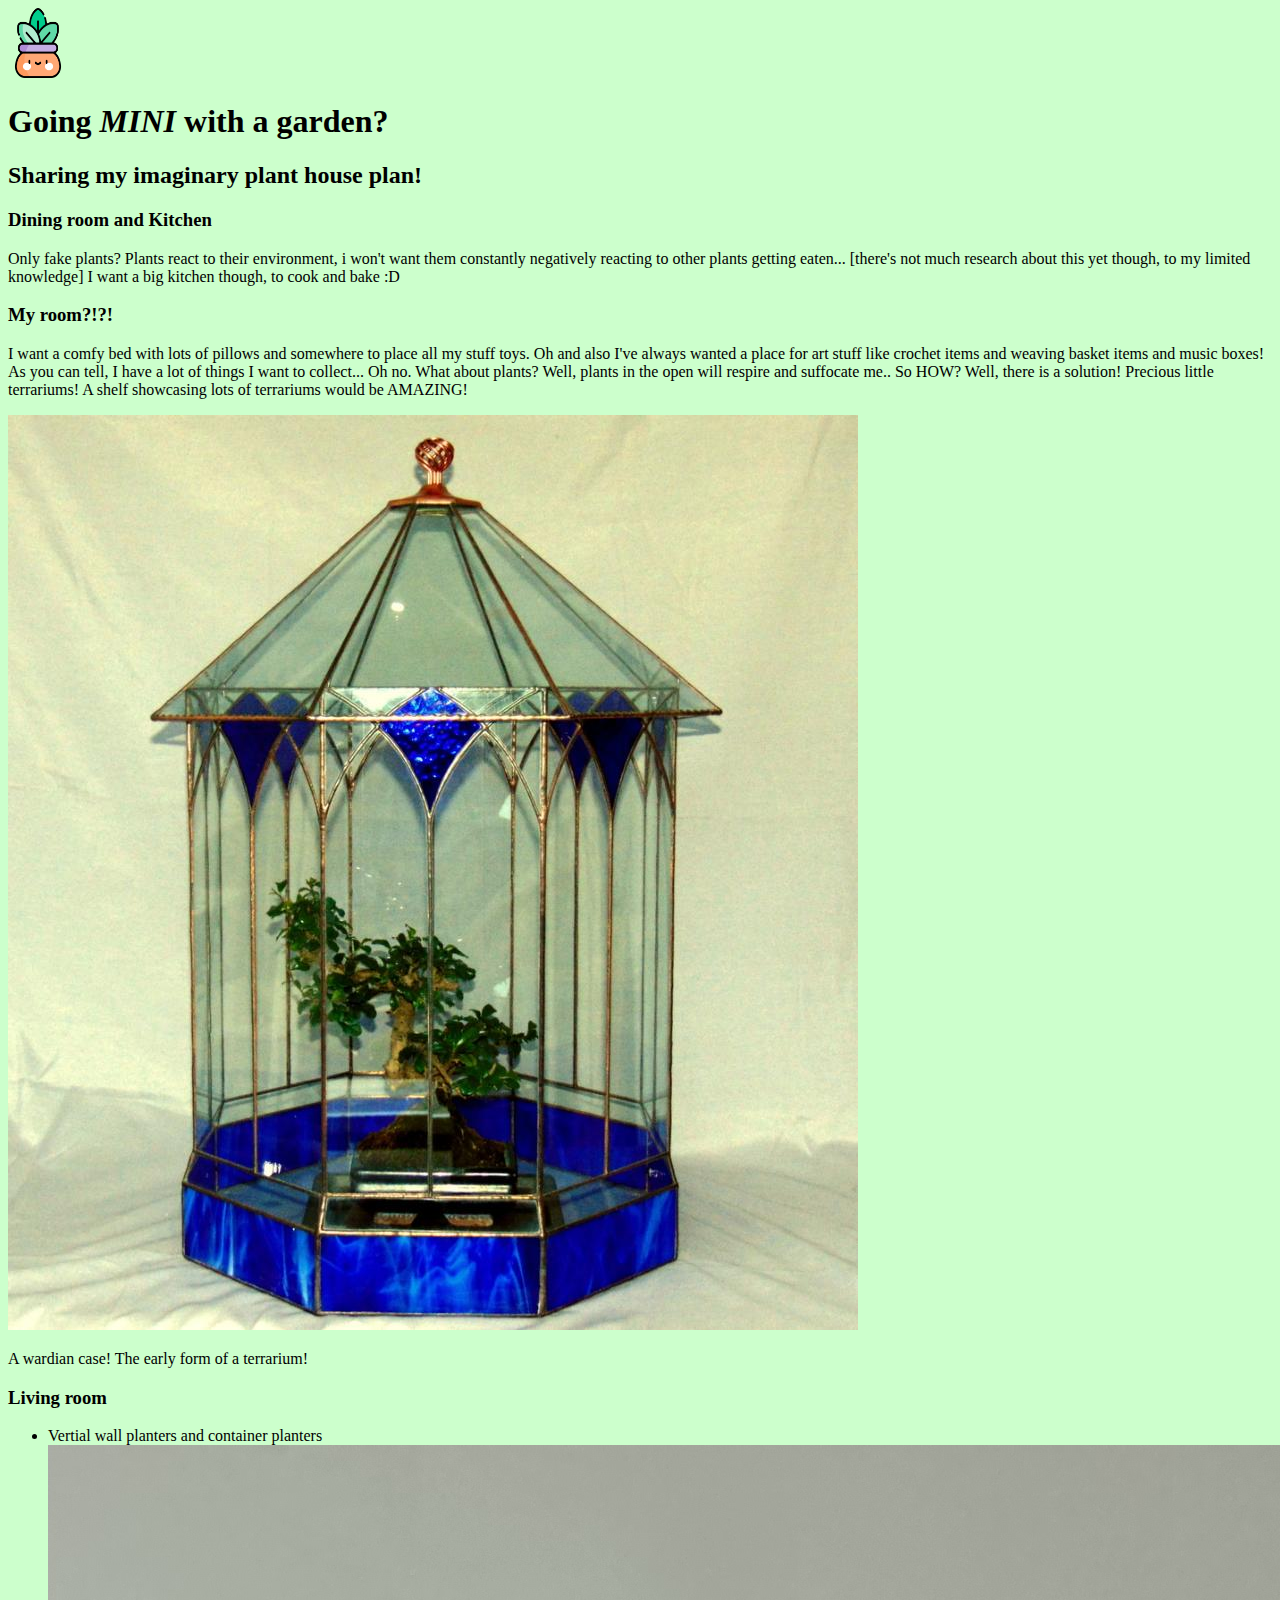
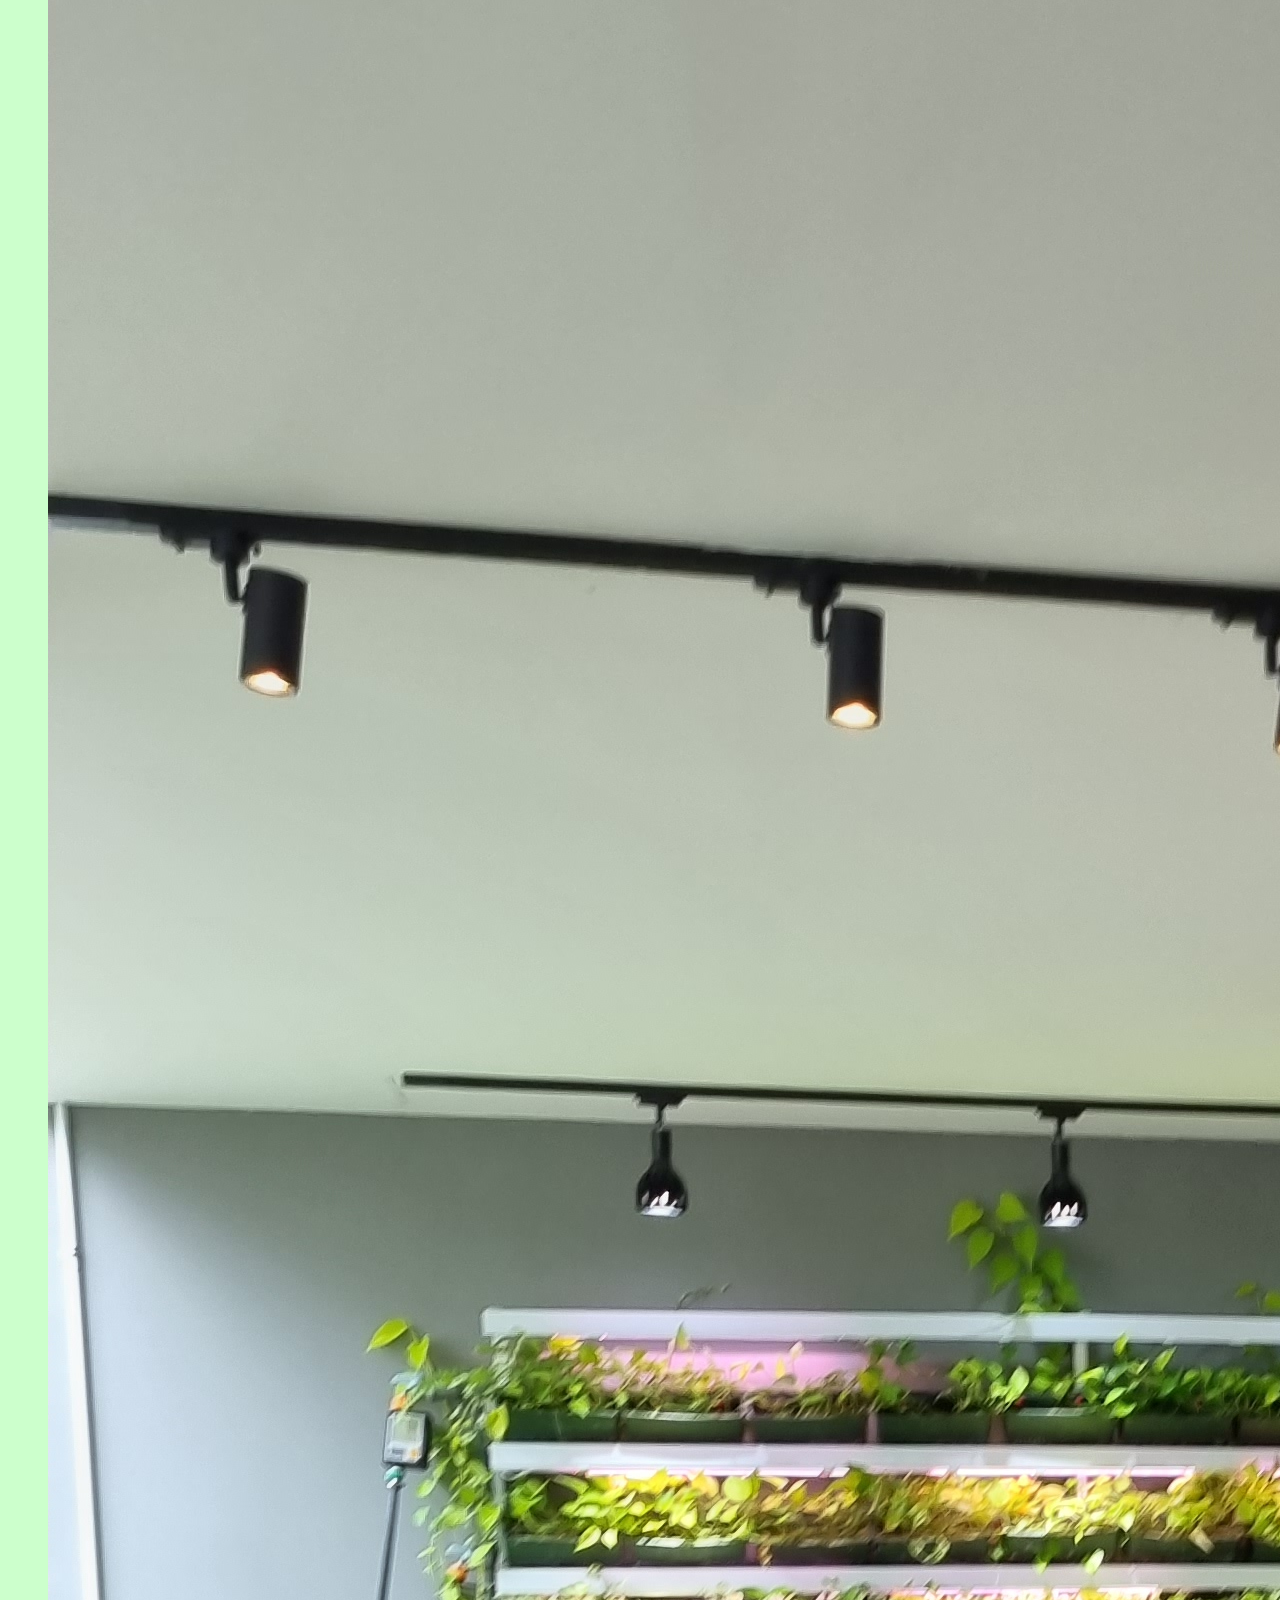
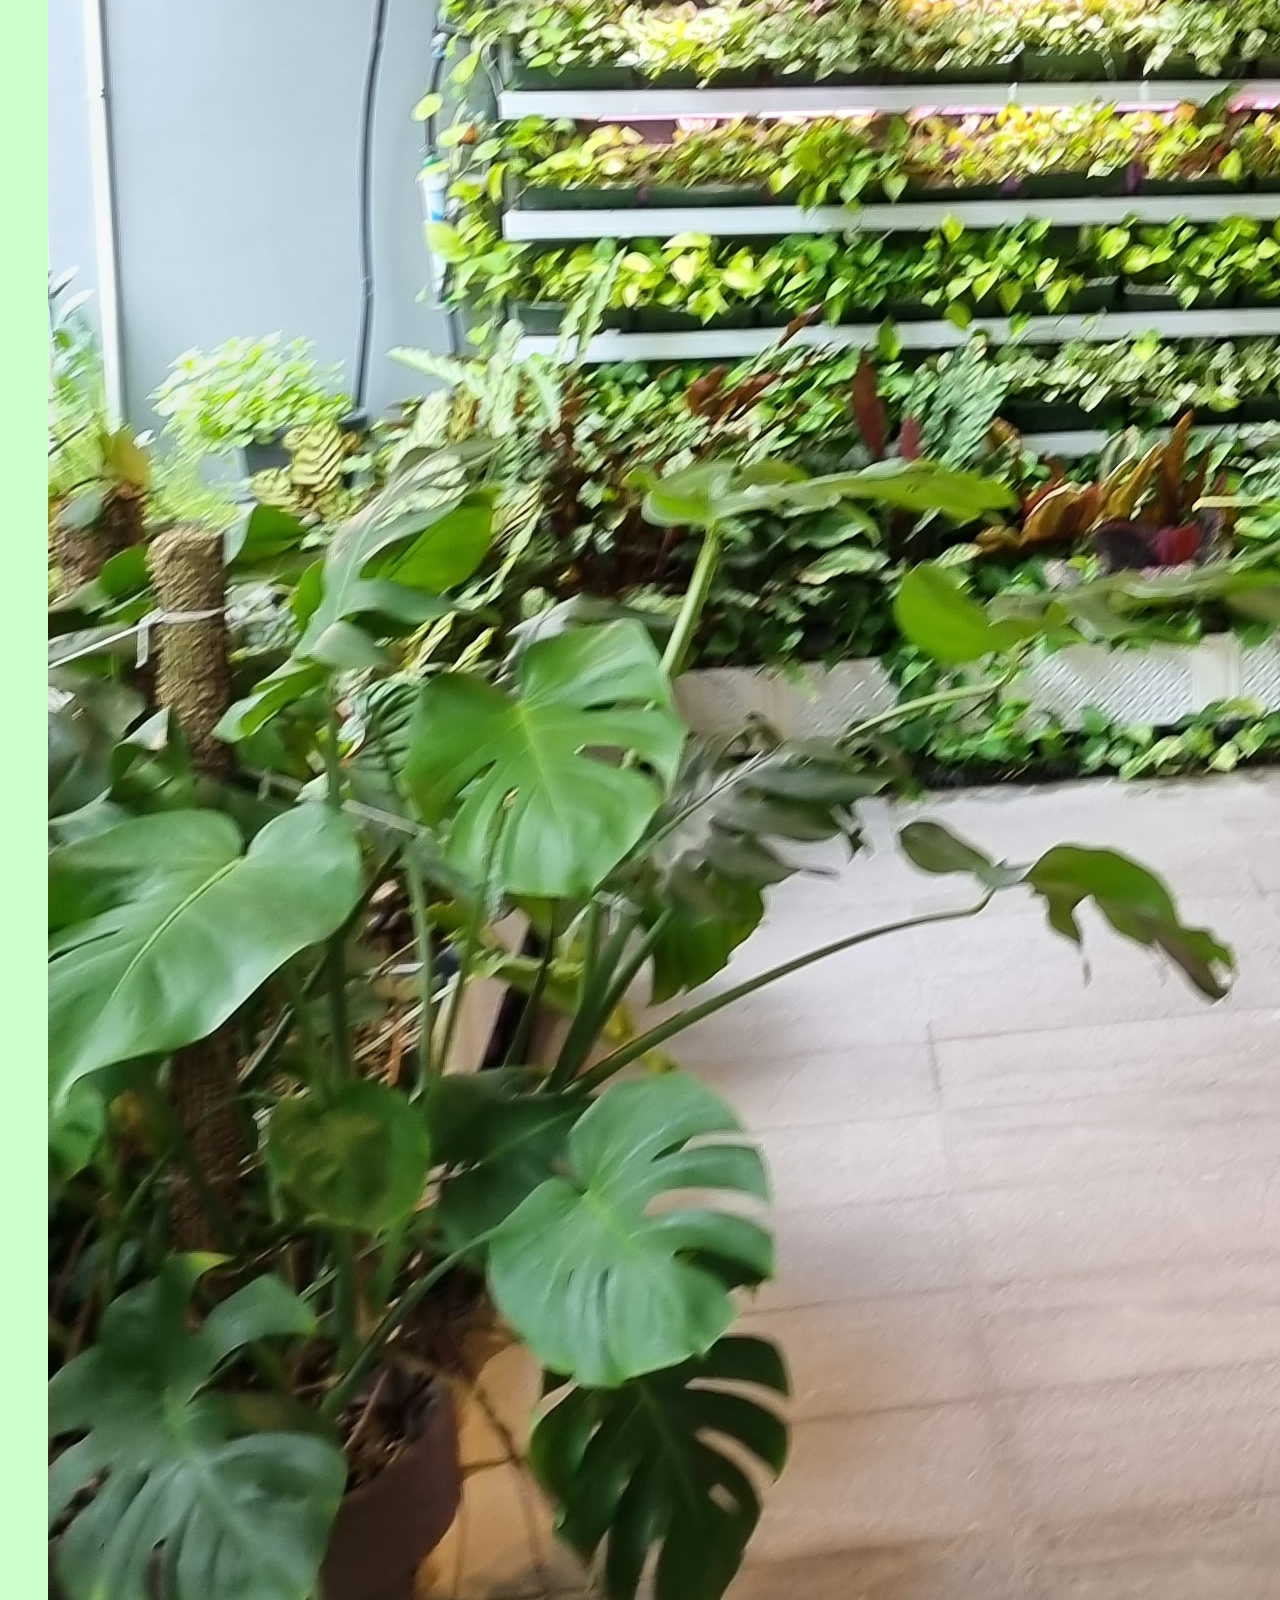
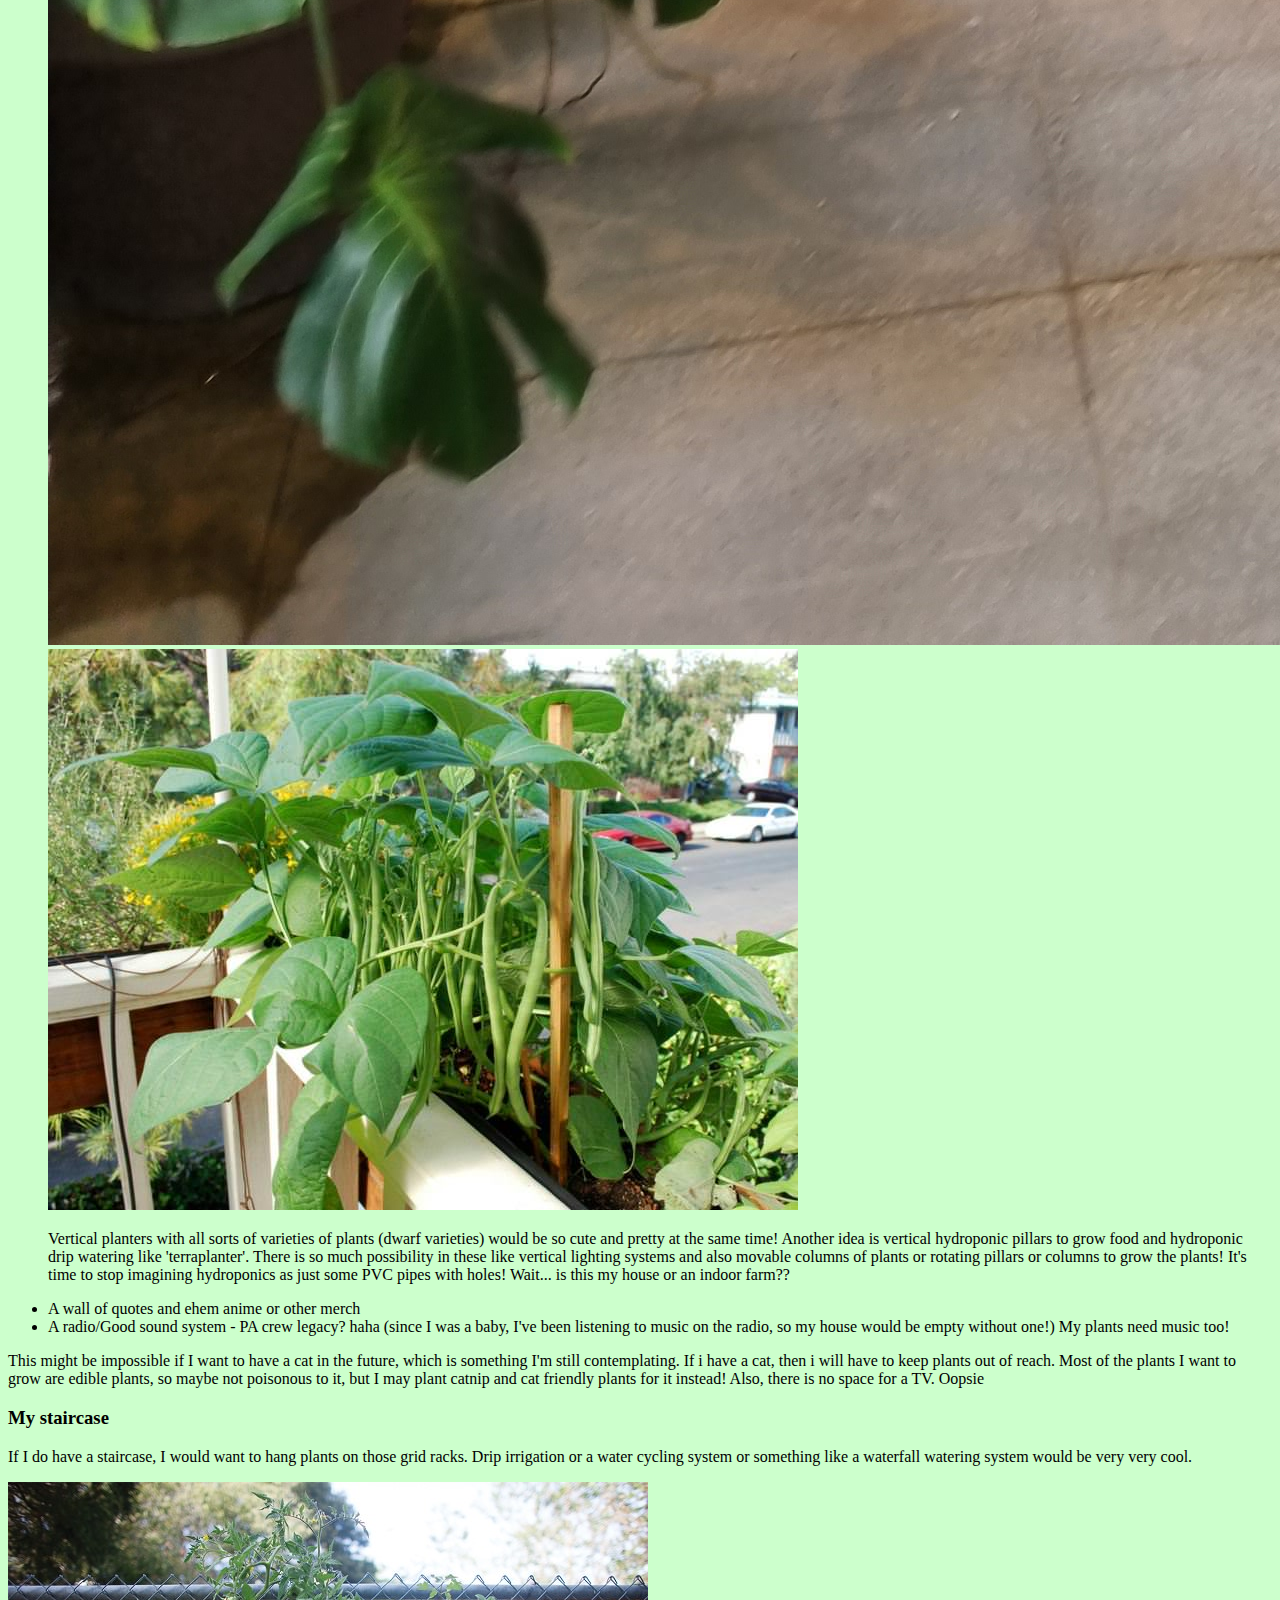
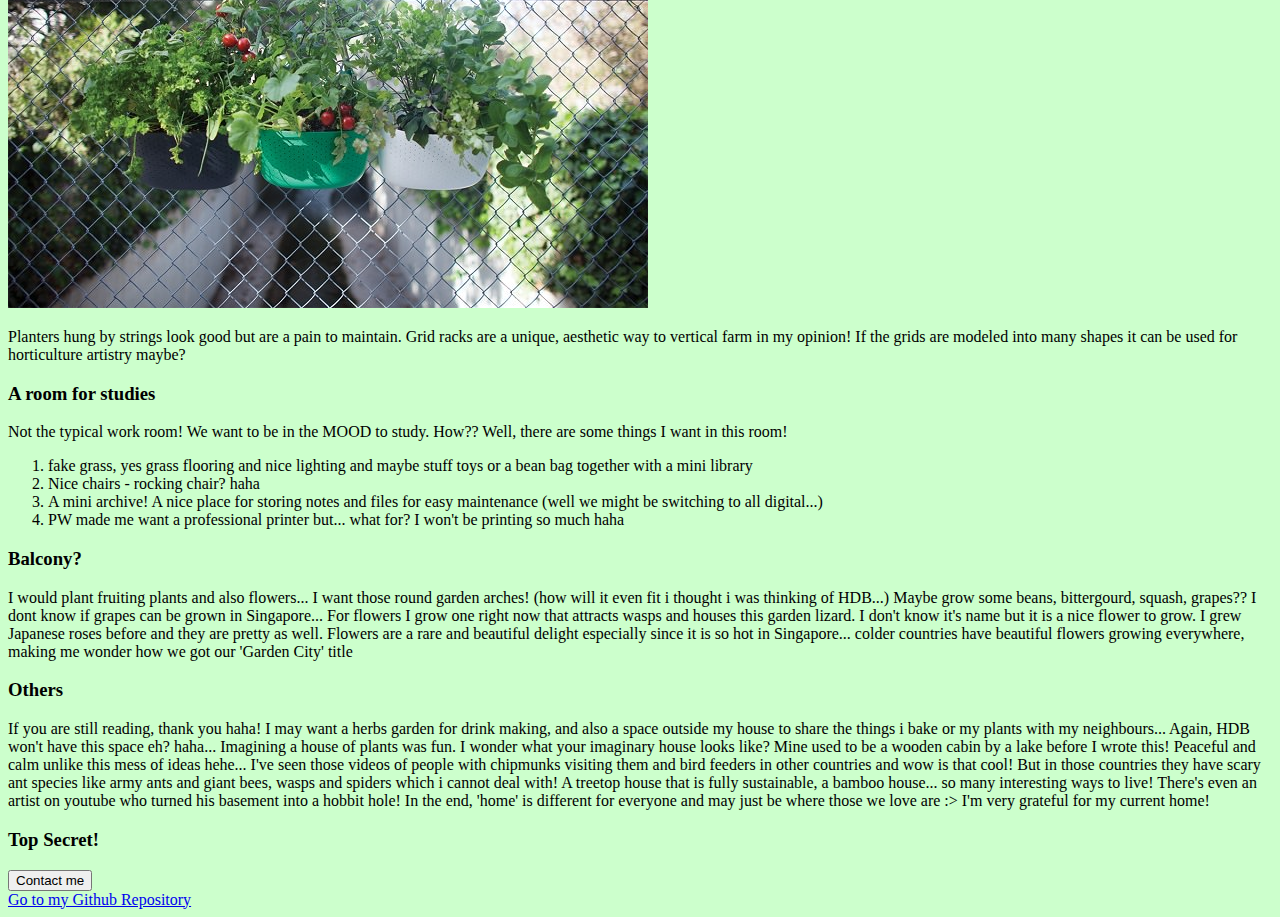
==== index.html @ 957f8901 "Update index.html" ====
<!DOCTYPE html>

<head>
    <title>Imagining an indoor garden</title>
    <meta charset="utf-8">
    <link rel="stylesheet" href="style.css">
</head>

<body>
    <!--Navigation bar-->
    <div>
        <form action="index.html">
            <input class="icon" type="image" src="plant logo.png">
        </form>
        <h1>Going <em>MINI</em> with a garden?</h1>
    </div>

    <!--Introduction-->
    <div>
        <h2>Sharing my imaginary plant house plan!</h2>
    </div>

    <!--Things I want in my house-->
    <div>
        <h3>Dining room and Kitchen</h3>
        <p>Only fake plants? Plants react to their environment, i won't want them constantly negatively reacting to other plants getting eaten... [there's not much research about this yet though, to my limited knowledge] I want a big kitchen though, to cook and bake :D</p>
        
        <h3>My room?!?!</h3>
        <p>I want a comfy bed with lots of pillows and somewhere to place all my stuff toys. Oh and also I've always wanted a place for art stuff like crochet items and weaving basket items and music boxes! As you can tell, I have a lot of things I want to collect... Oh no. What about plants? Well, plants in the open will respire and suffocate me.. So HOW? Well, there is a solution! Precious little terrariums! A shelf showcasing lots of terrariums would be AMAZING!</p>
        <img src="wardian-case.jpg">
        <p>A wardian case! The early form of a terrarium!</p>

        <h3>Living room</h3>
        <!--List-->
        <ul>
            <li>Vertial wall planters and container planters</li>
            <!--Table-->
            <tr>
                <td>
                    <img src="living room.jpg">
                </td>
                <td>
                    <img src="beans-in-container.jpg">
                </td>
            </tr>
            <p>Vertical planters with all sorts of varieties of plants (dwarf varieties) would be so cute and pretty at the same time! Another idea is vertical hydroponic pillars to grow food and hydroponic drip watering like 'terraplanter'. There is so much possibility in these like vertical lighting systems and also movable columns of plants or rotating pillars or columns to grow the plants! It's time to stop imagining hydroponics as just some PVC pipes with holes! Wait... is this my house or an indoor farm??</p>

            <li>A wall of quotes and ehem anime or other merch</li>
            <li>A radio/Good sound system - PA crew legacy? haha (since I was a baby, I've been listening to music on the radio, so my house would be empty without one!) My plants need music too!</li>
        </ul>
        <p>This might be impossible if I want to have a cat in the future, which is something I'm still contemplating. If i have a cat, then i will have to keep plants out of reach. Most of the plants I want to grow are edible plants, so maybe not poisonous to it, but I may plant catnip and cat friendly plants for it instead! Also, there is no space for a TV. Oopsie</p>

        <h3>My staircase</h3>
        <p>If I do have a staircase, I would want to hang plants on those grid racks. Drip irrigation or a water cycling system or something like a waterfall watering system would be very very cool.</p>
        <img src="mesh planters.jpg">
        <p>Planters hung by strings look good but are a pain to maintain. Grid racks are a unique, aesthetic way to vertical farm in my opinion! If the grids are modeled into many shapes it can be used for horticulture artistry maybe?</p>

        <h3>A room for studies</h3>
        <p>Not the typical work room! We want to be in the MOOD to study. How?? Well, there are some things I want in this room!</p>
        <ol>
            <li>fake grass, yes grass flooring and nice lighting and maybe stuff toys or a bean bag together with a mini library</li>
            <li>Nice chairs - rocking chair? haha</li>
            <li>A mini archive! A nice place for storing notes and files for easy maintenance (well we might be switching to all digital...)</li>
            <li>PW made me want a professional printer but... what for? I won't be printing so much haha</li>
        </ol>

        <h3>Balcony?</h3>
        <p> I would plant fruiting plants and also flowers... I want those round garden arches! (how will it even fit i thought i was thinking of HDB...) Maybe grow some beans, bittergourd, squash, grapes?? I dont know if grapes can be grown in Singapore... For flowers I grow one right now that attracts wasps and houses this garden lizard. I don't know it's name but it is a nice flower to grow. I grew Japanese roses before and they are pretty as well. Flowers are a rare and beautiful delight especially since it is so hot in Singapore... colder countries have beautiful flowers growing everywhere, making me wonder how we got our 'Garden City' title</p>

        <h3>Others</h3>
        <p>If you are still reading, thank you haha! I may want a herbs garden for drink making, and also a space outside my house to share the things i bake or my plants with my neighbours... Again, HDB won't have this space eh? haha... Imagining a house of plants was fun. I wonder what your imaginary house looks like? Mine used to be a wooden cabin by a lake before I wrote this! Peaceful and calm unlike this mess of ideas hehe... I've seen those videos of people with chipmunks visiting them and bird feeders in other countries and wow is that cool! But in those countries they have scary ant species like army ants and giant bees, wasps and spiders which i cannot deal with! A treetop house that is fully sustainable, a bamboo house... so many interesting ways to live! There's even an artist on youtube who turned his basement into a hobbit hole! In the end, 'home' is different for everyone and may just be where those we love are :> I'm very grateful for my current home!</p>
    </div>

    <!--Go to another page!-->
    <div>
        <h3>Top Secret!</h3>
        <button onclick="document.location='form.html'">Contact me</button>
    </div>

    <!--Link to GitHub Repo-->
    <div>
        <a href = "https://github.com/Joulenergy/HTML-CSS-Website">Go to my Github Repository</a>
    </div>
</body>
---- style.css ----
body{
    background-color: #ccffcc;
}

input.icon{
    width: 60px;
    height: 70px;
}
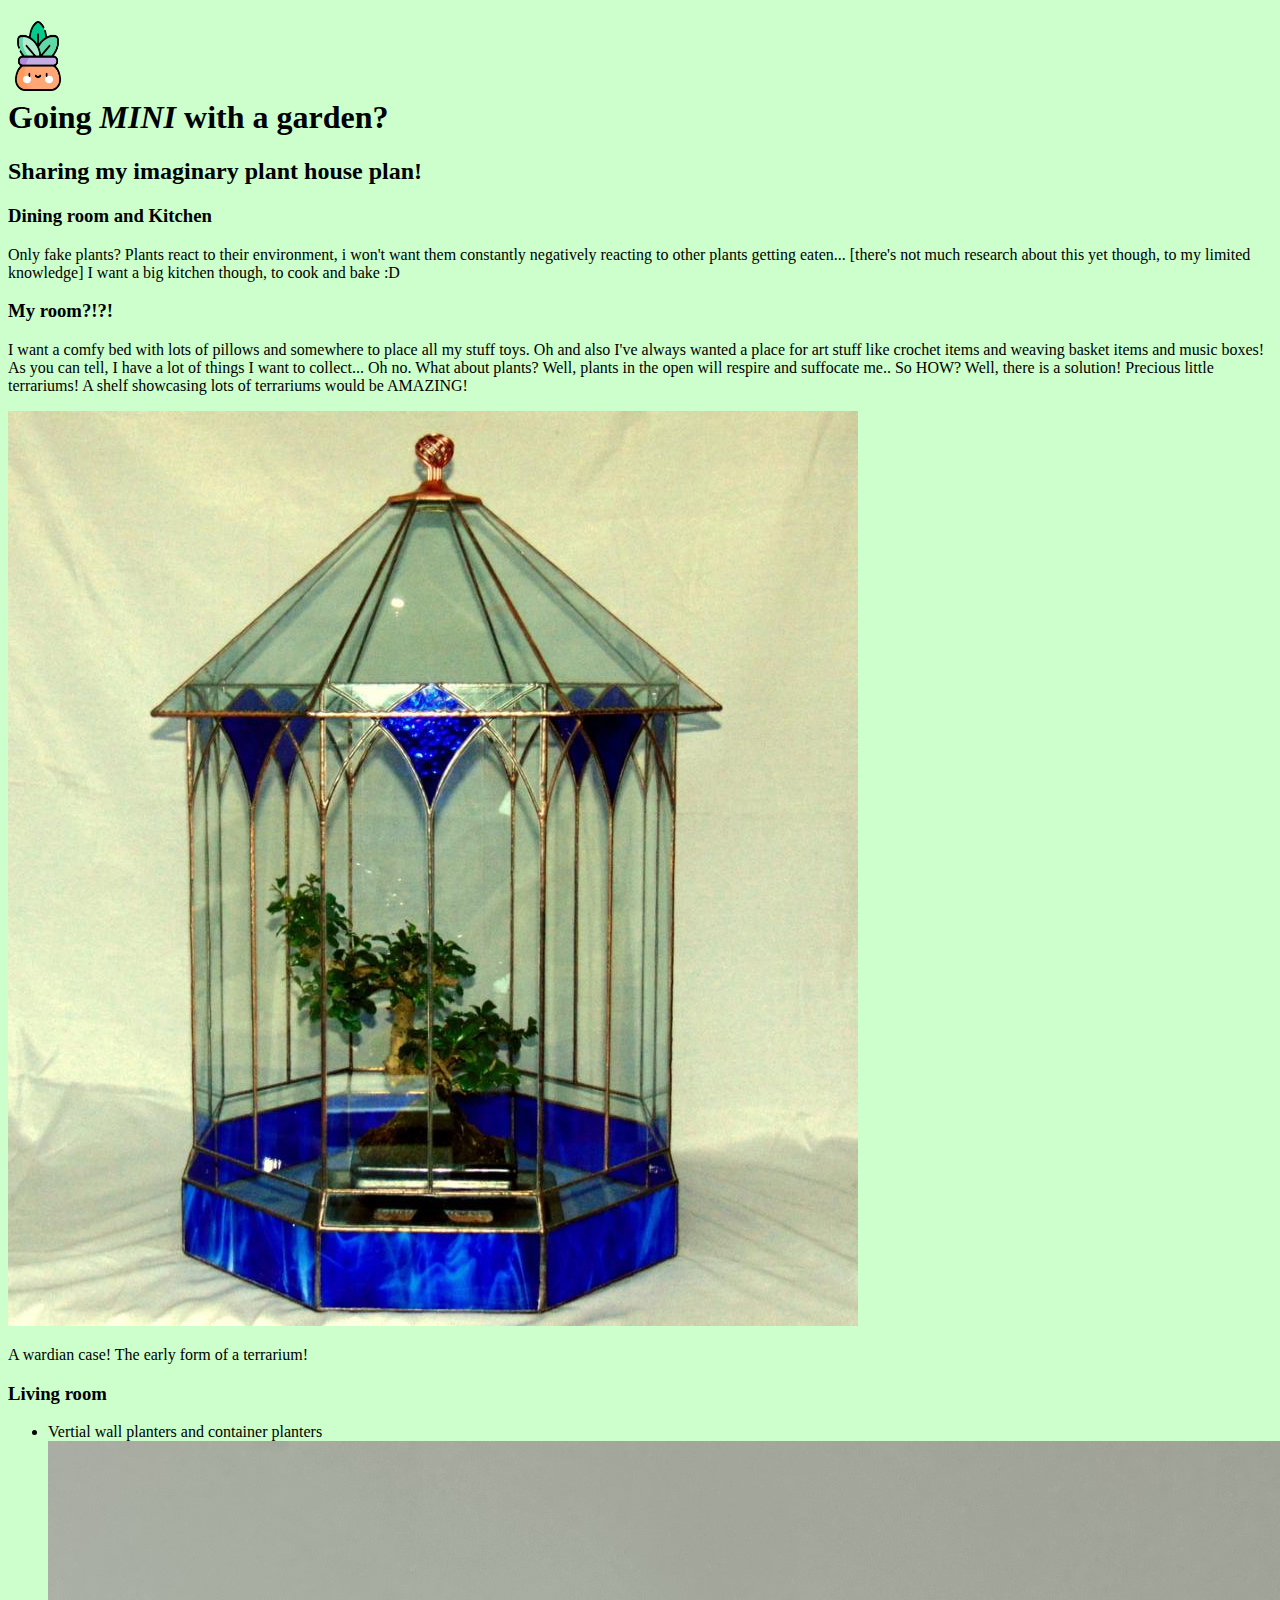
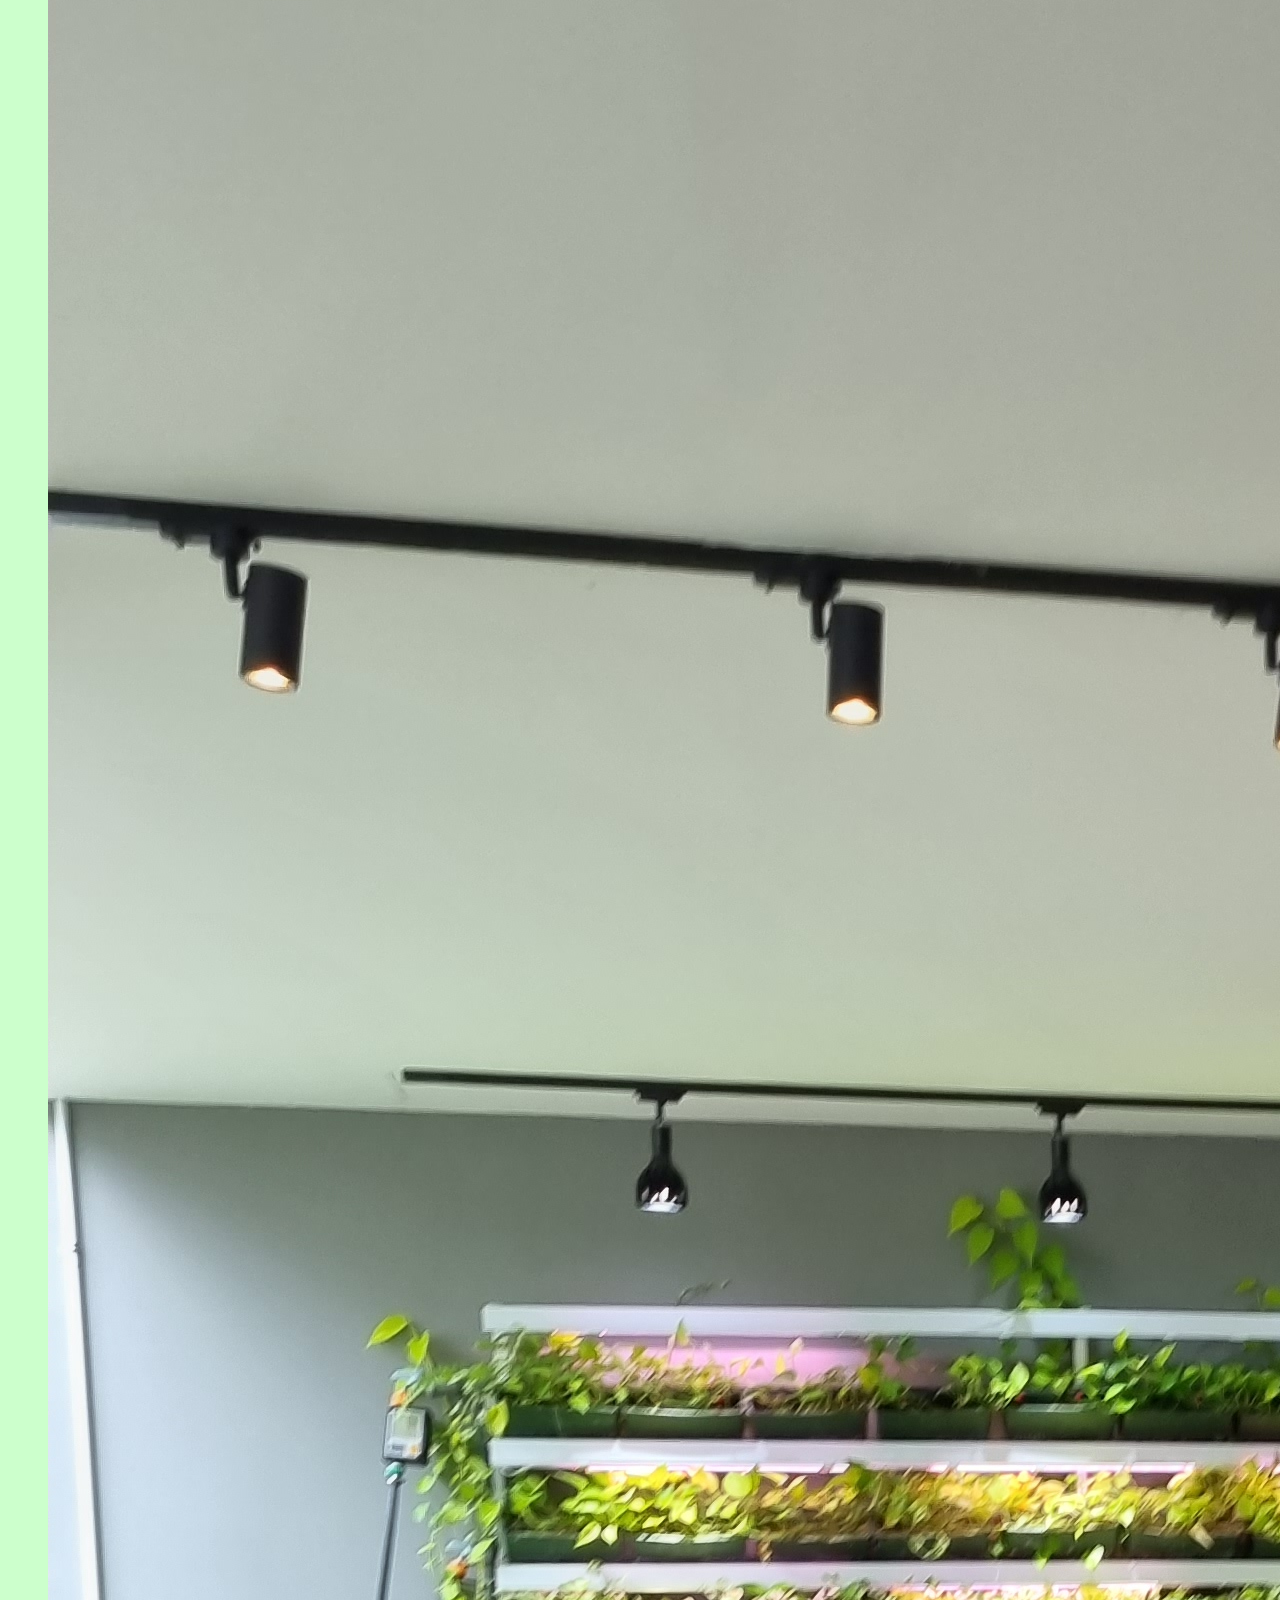
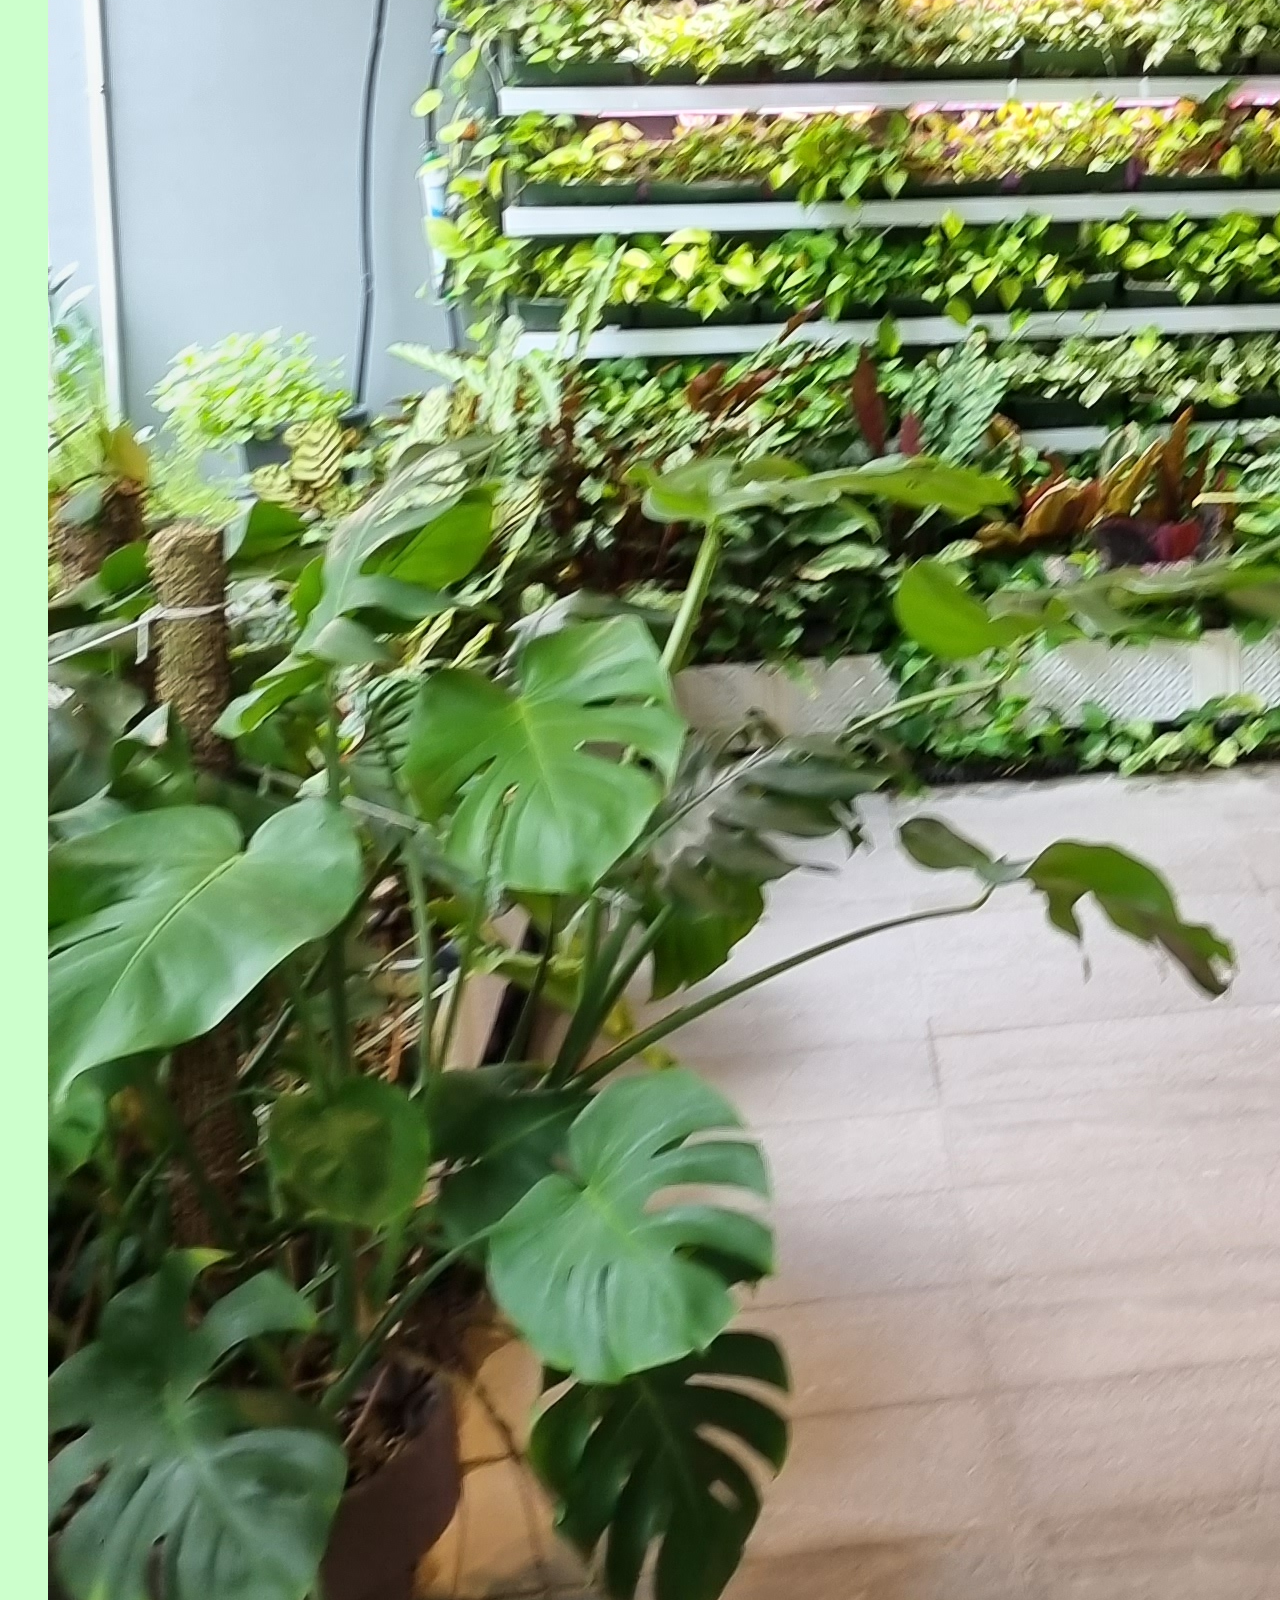
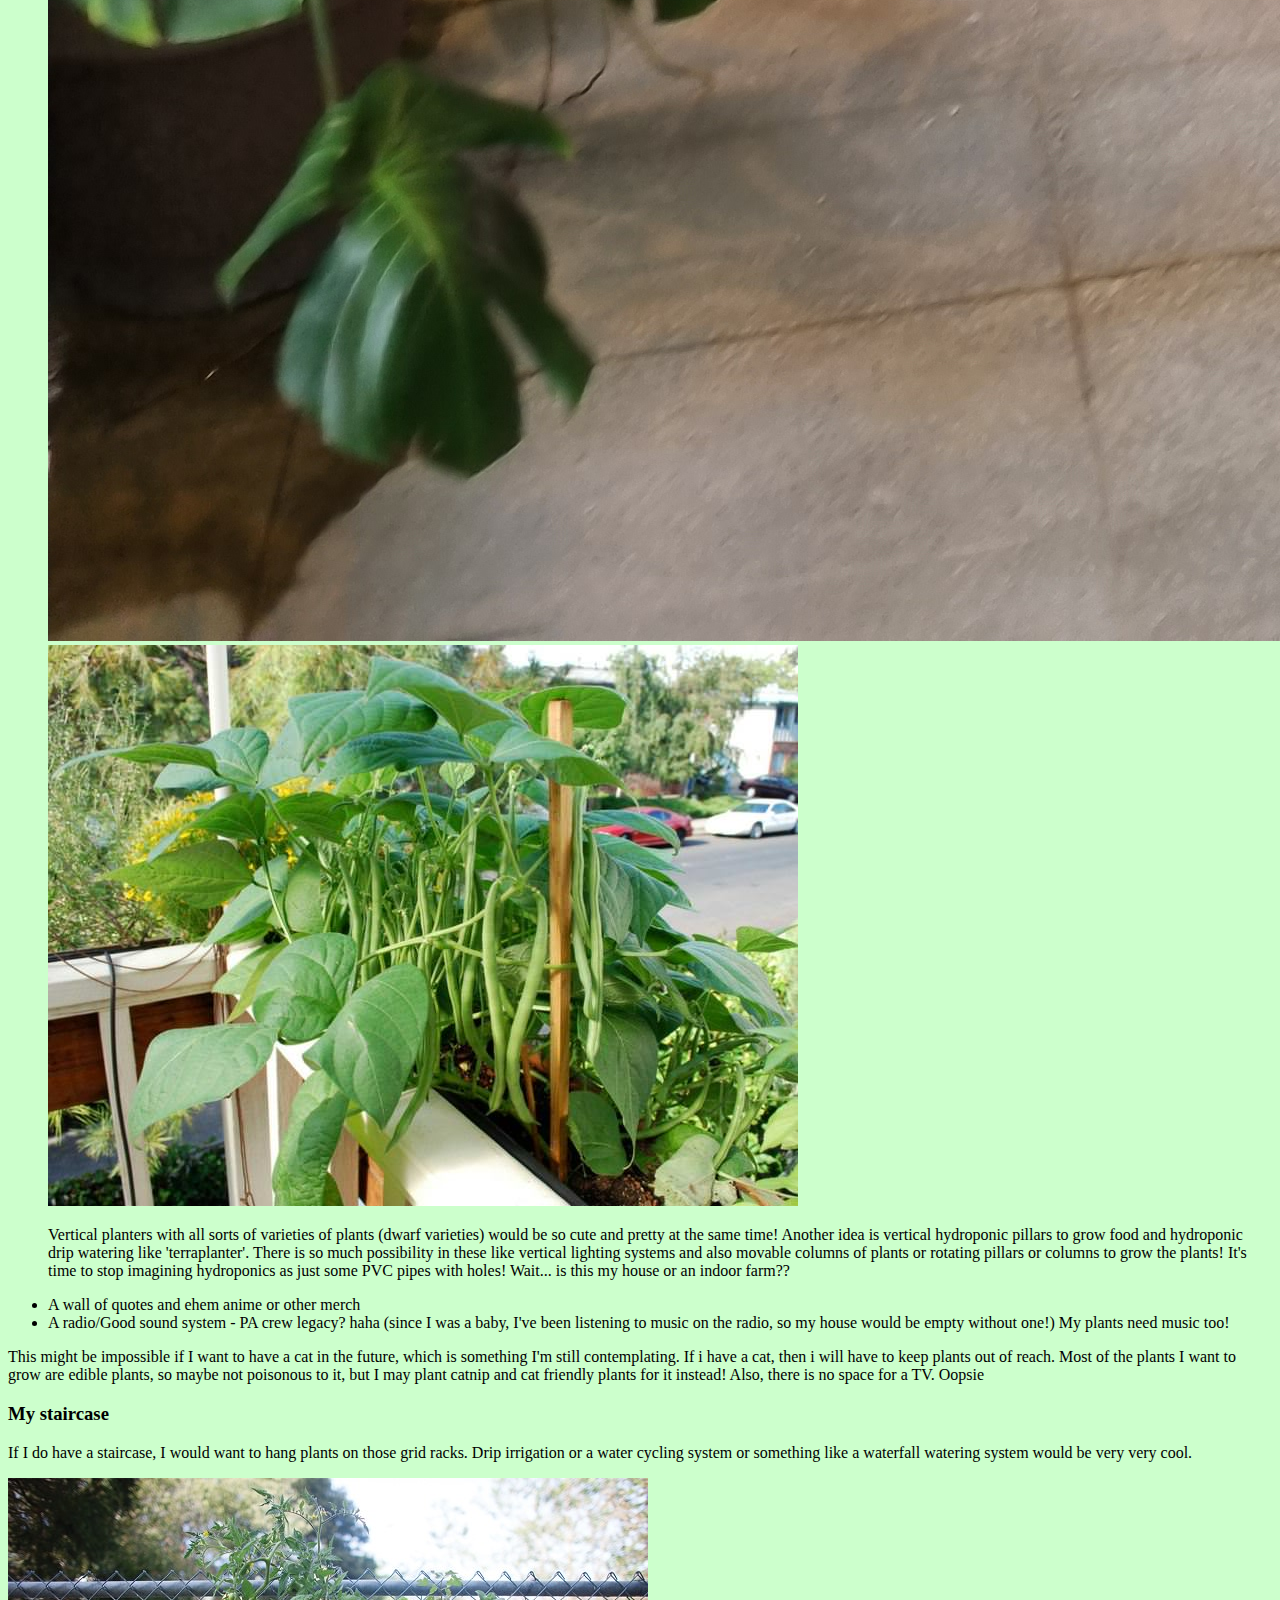
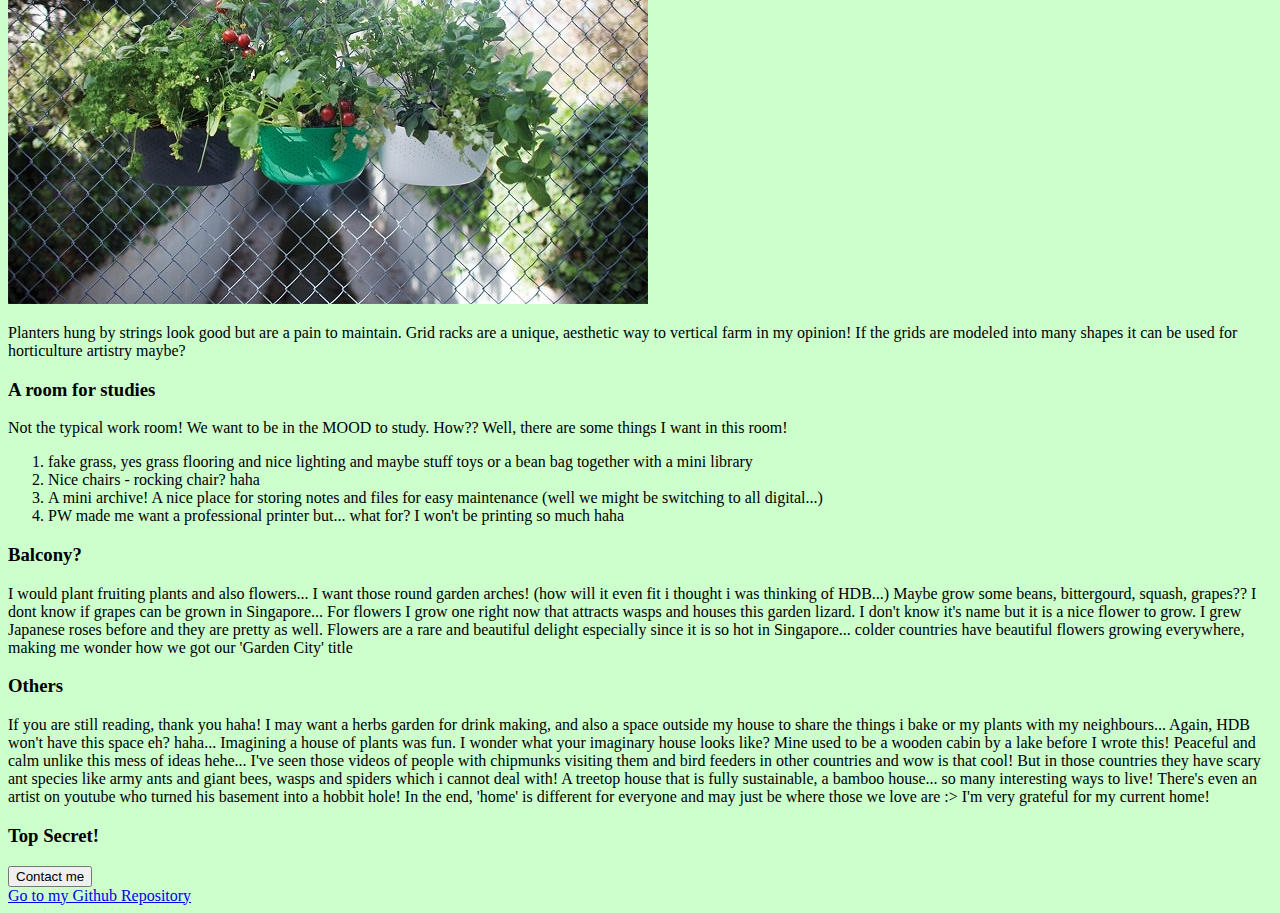
==== commit 27fd72be: "Update index.html" ====
--- a/index.html
+++ b/index.html
@@ -9,10 +9,12 @@
 <body>
     <!--Navigation bar-->
     <div>
-        <form action="index.html">
-            <input class="icon" type="image" src="plant logo.png">
-        </form>
-        <h1>Going <em>MINI</em> with a garden?</h1>
+        <h1>
+            <form action="index.html">
+                <input class="icon" type="image" src="plant logo.png">
+            </form>
+            Going <em>MINI</em> with a garden?
+        </h1>
     </div>
 
     <!--Introduction-->
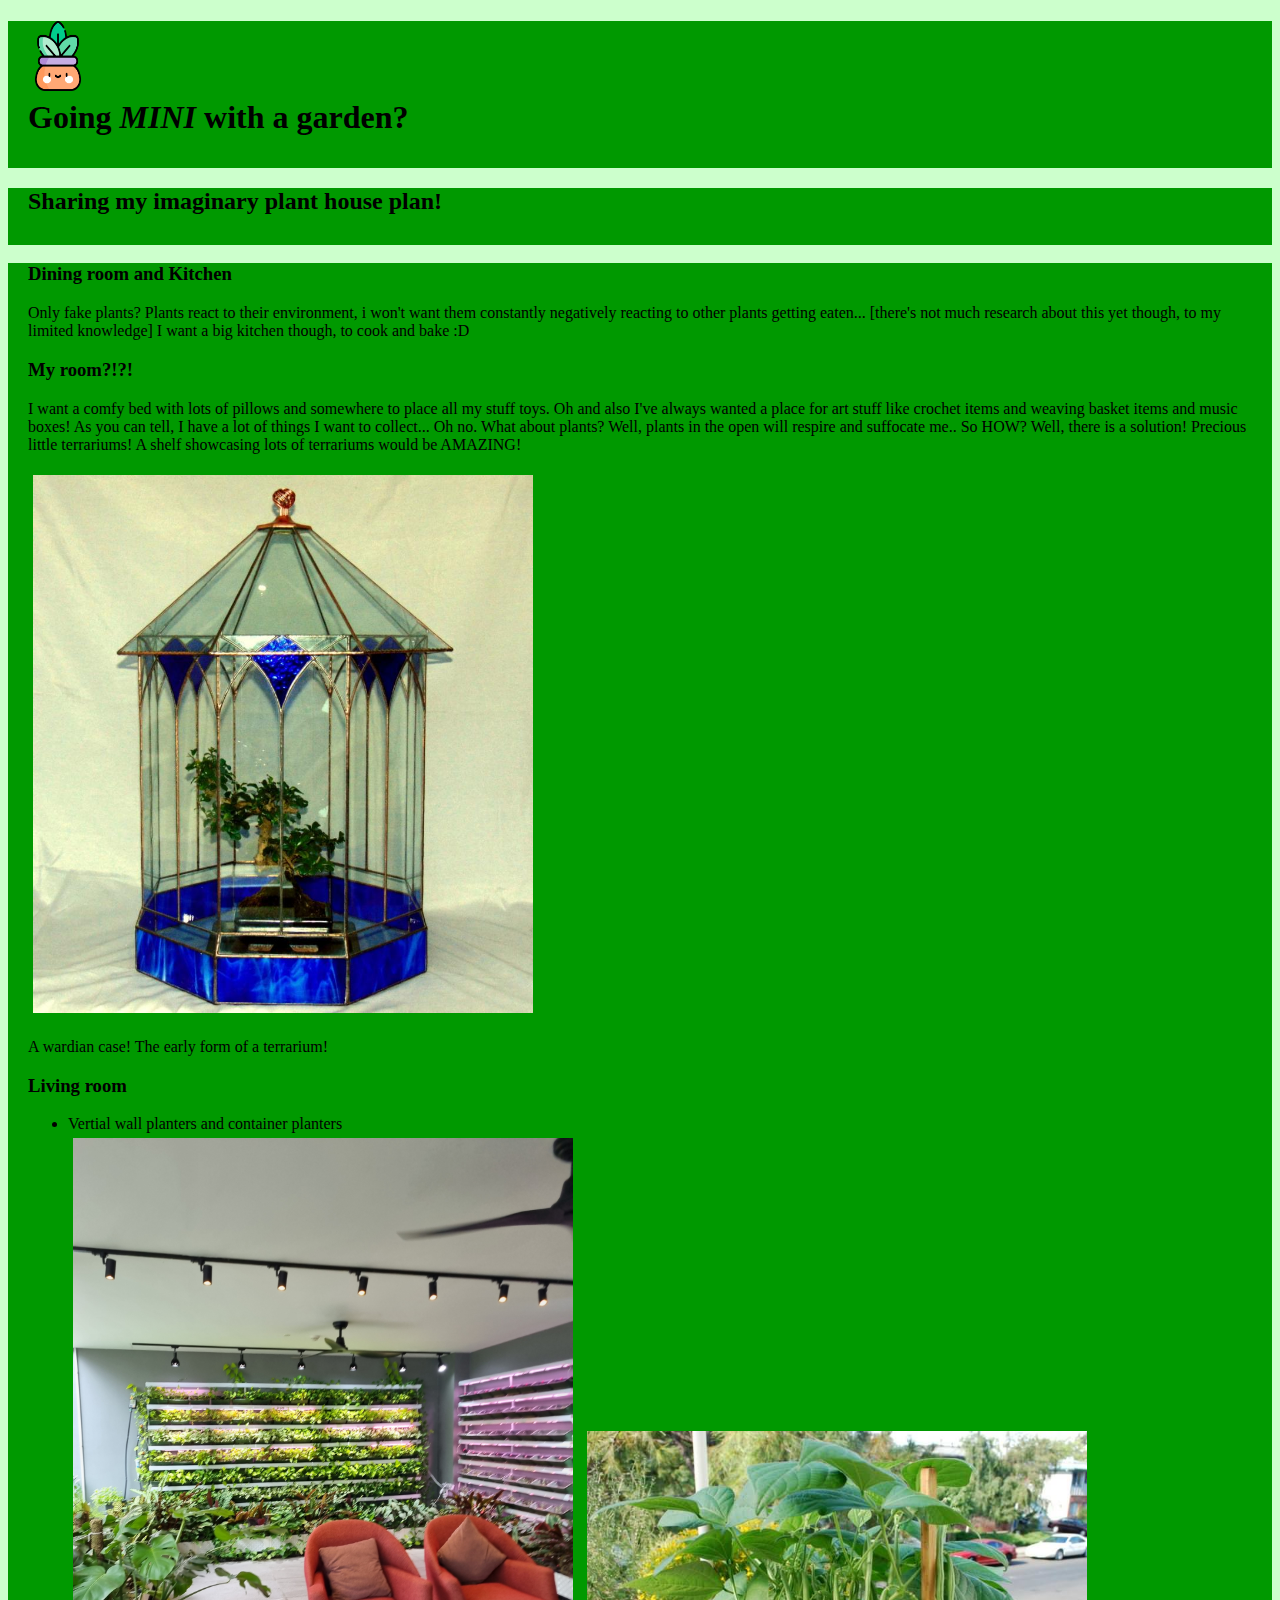
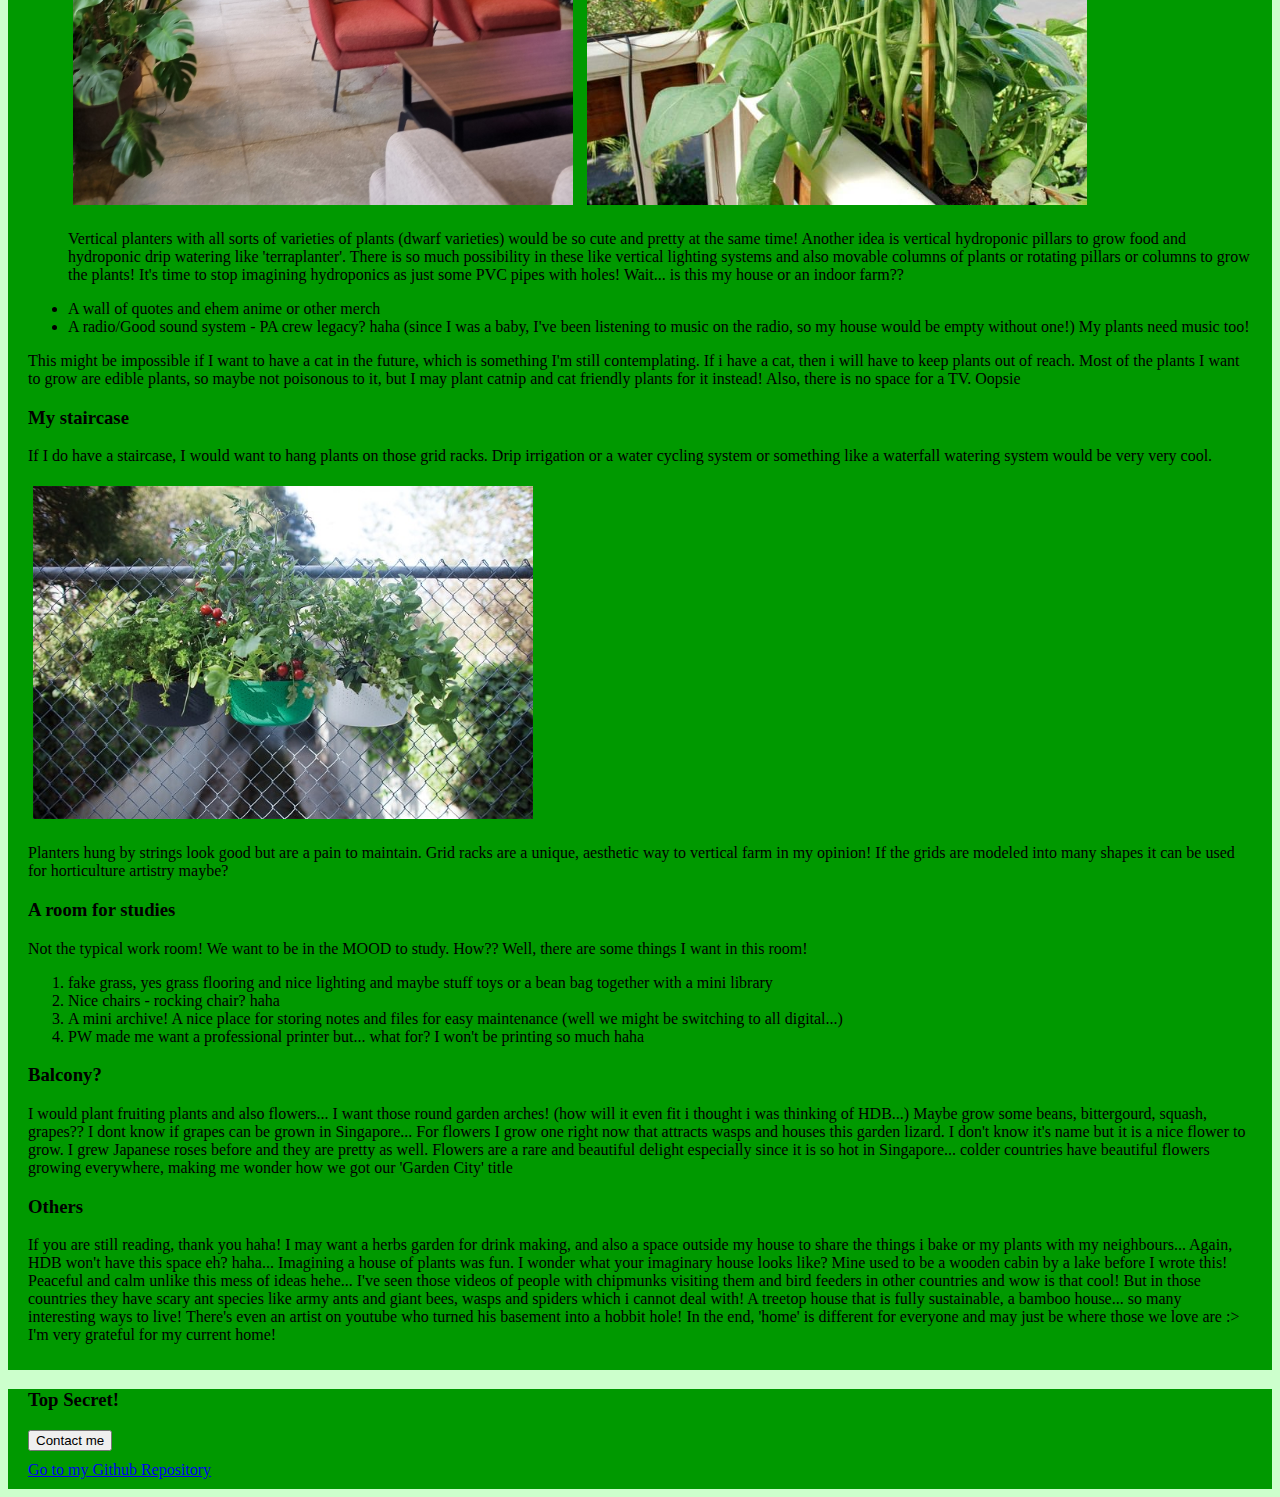
==== commit a02fd671: "Update index.html" ====
--- a/index.html
+++ b/index.html
@@ -8,7 +8,7 @@
 
 <body>
     <!--Navigation bar-->
-    <div>
+    <div class="navbar">
         <h1>
             <form action="index.html">
                 <input class="icon" type="image" src="plant logo.png">
--- a/style.css
+++ b/style.css
@@ -6,3 +6,15 @@
     width: 60px;
     height: 70px;
 }
+
+div{
+    background-color: #009900;
+    padding-left: 20px;
+    padding-right: 20px;
+    padding-bottom: 10px;
+}    
+
+img{
+    width: 500px;
+    margin: 5px;
+}
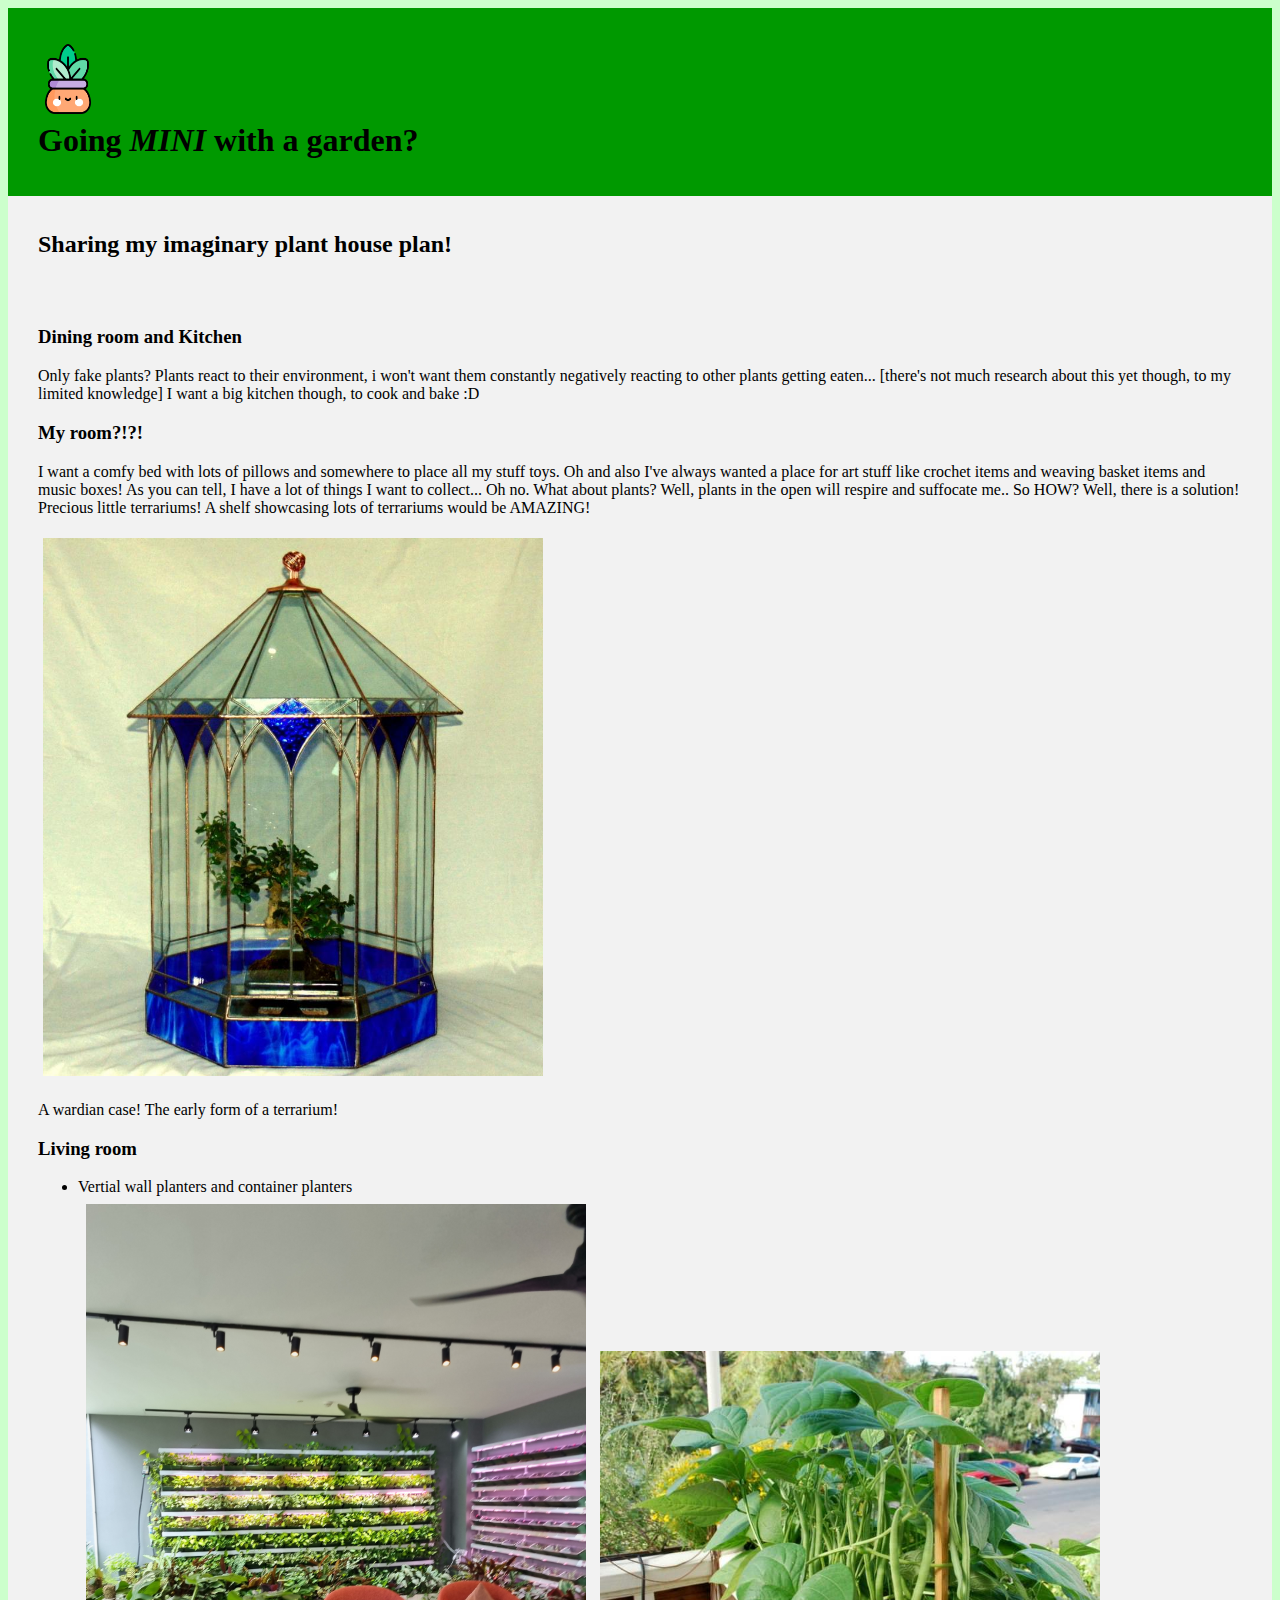
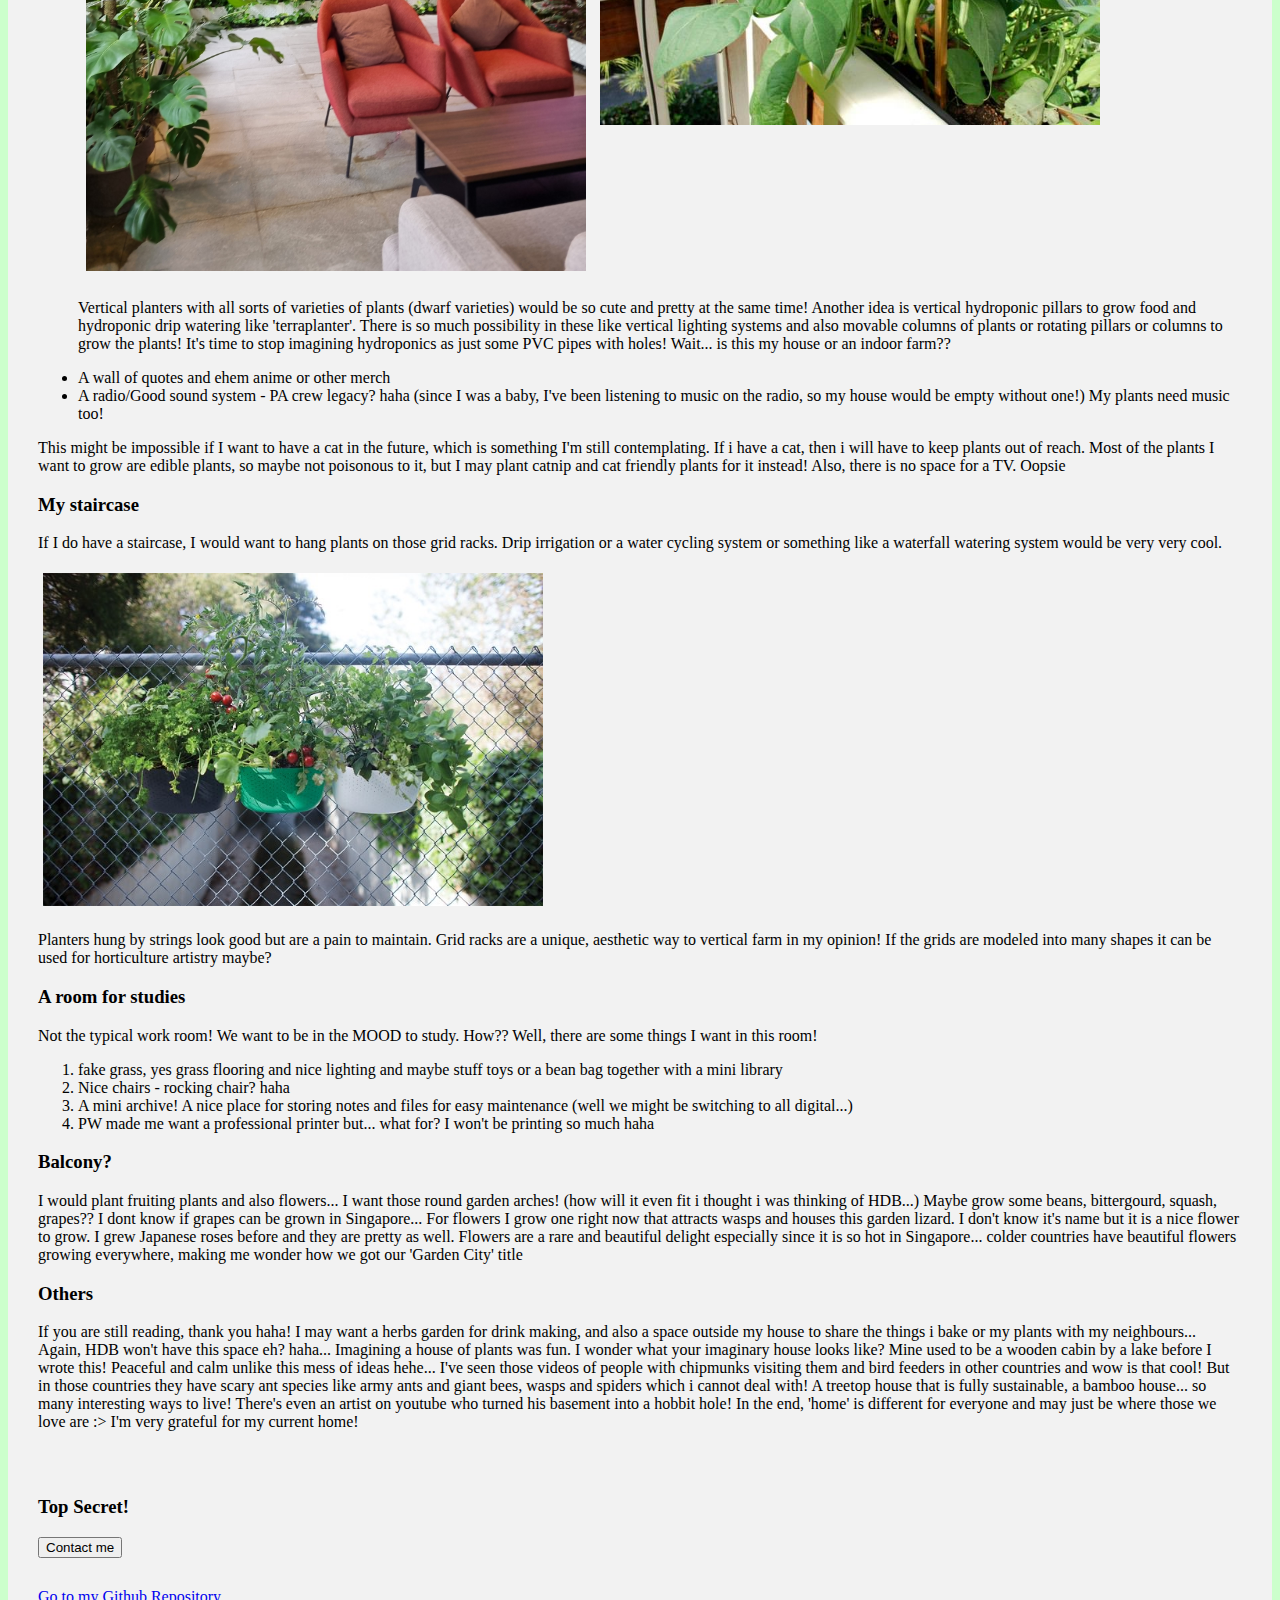
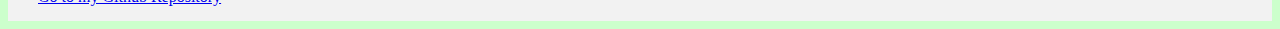
==== commit 03a6d7b1: "Update index.html" ====
--- a/index.html
+++ b/index.html
@@ -37,14 +37,17 @@
         <ul>
             <li>Vertial wall planters and container planters</li>
             <!--Table-->
-            <tr>
-                <td>
-                    <img src="living room.jpg">
-                </td>
-                <td>
-                    <img src="beans-in-container.jpg">
-                </td>
-            </tr>
+            <table>
+                <tr>
+                    <td>
+                        <img src="living room.jpg">
+                    </td>
+                    <td>
+                        <img src="beans-in-container.jpg">
+                    </td>
+                </tr>
+            </table>
+            
             <p>Vertical planters with all sorts of varieties of plants (dwarf varieties) would be so cute and pretty at the same time! Another idea is vertical hydroponic pillars to grow food and hydroponic drip watering like 'terraplanter'. There is so much possibility in these like vertical lighting systems and also movable columns of plants or rotating pillars or columns to grow the plants! It's time to stop imagining hydroponics as just some PVC pipes with holes! Wait... is this my house or an indoor farm??</p>
 
             <li>A wall of quotes and ehem anime or other merch</li>
--- a/style.css
+++ b/style.css
@@ -1,5 +1,10 @@
 body{
     background-color: #ccffcc;
+}
+
+h1{
+    font-family: Caveat;
+    text-align: start;
 }
 
 input.icon{
@@ -7,11 +12,16 @@
     height: 70px;
 }
 
+div.navbar{
+    background-color: #009900;
+}
+
 div{
-    background-color: #009900;
-    padding-left: 20px;
-    padding-right: 20px;
-    padding-bottom: 10px;
+    padding-left: 30px;
+    padding-right: 30px;
+    padding-bottom: 15px;
+    padding-top: 15px;
+    background-color: #f2f2f2;
 }    
 
 img{
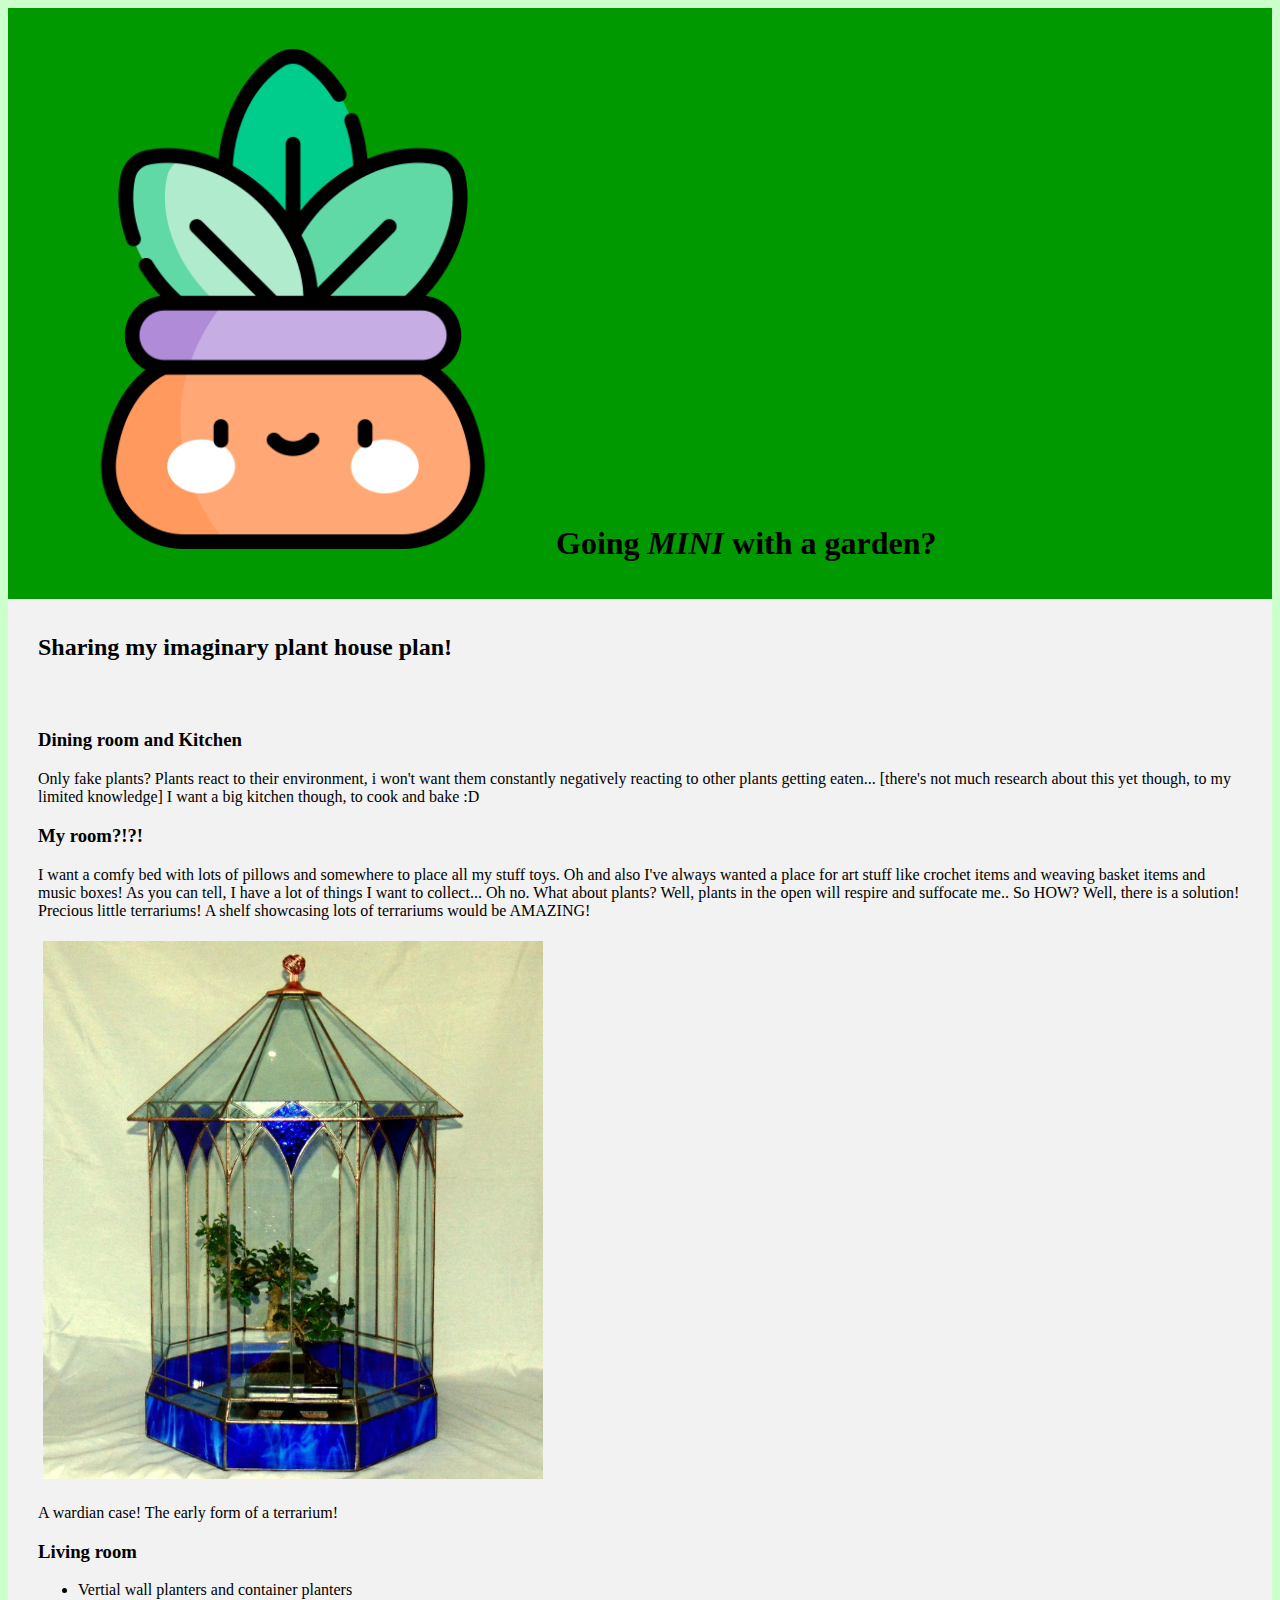
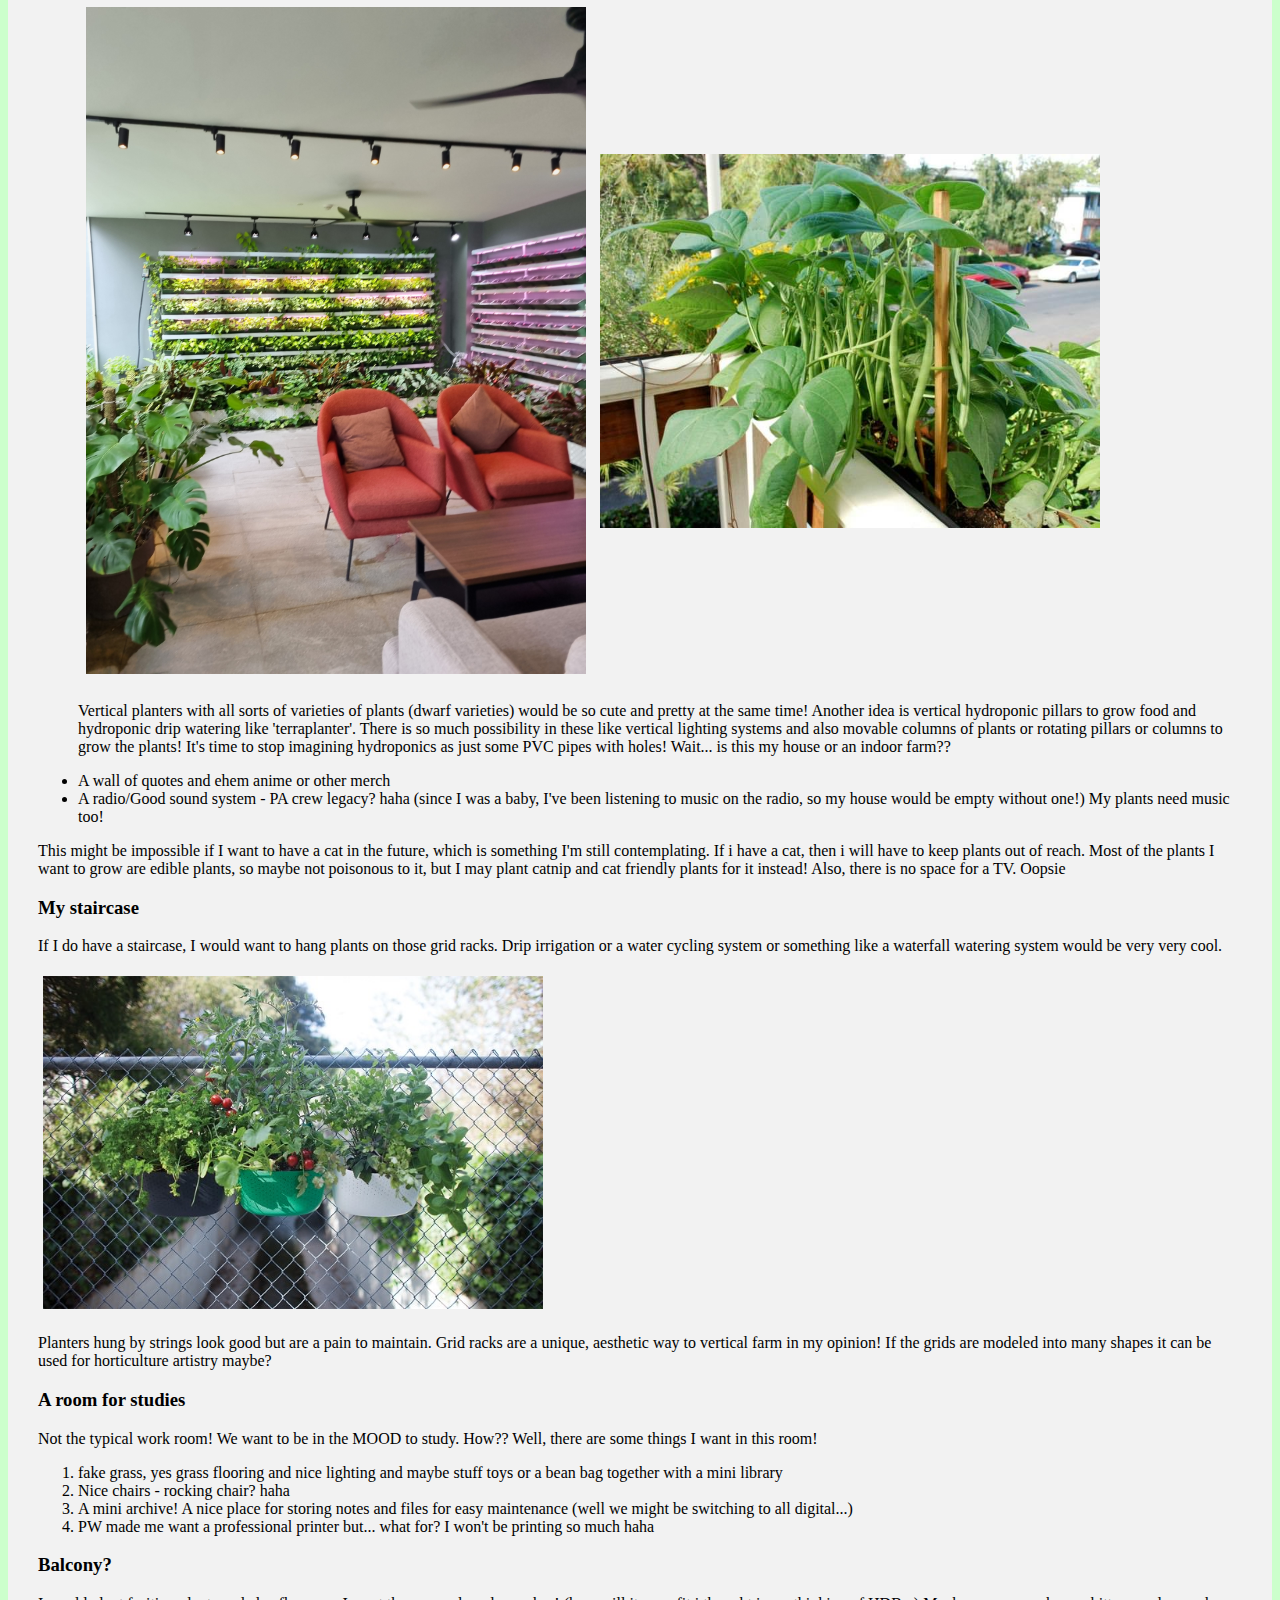
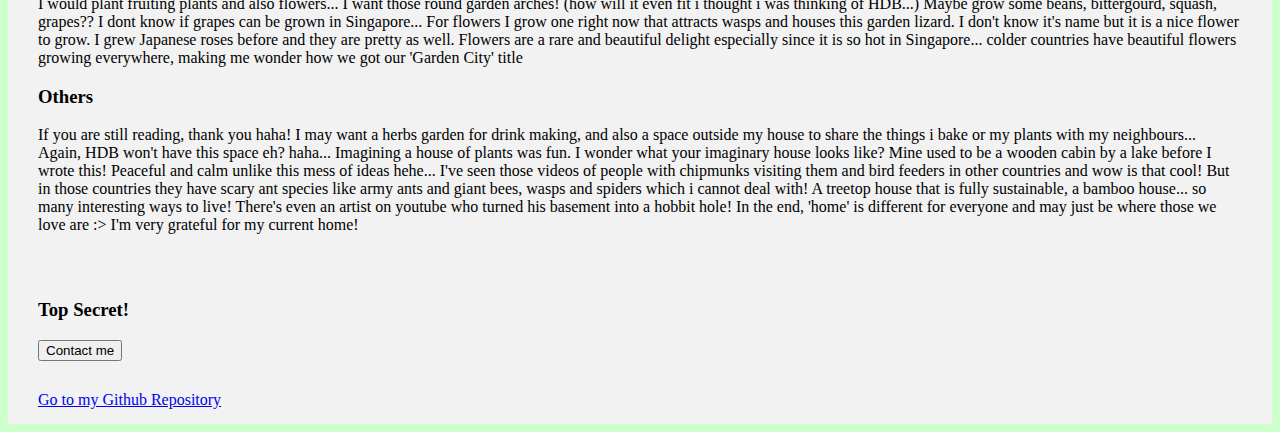
==== commit b81e0f90: "Update index.html" ====
--- a/index.html
+++ b/index.html
@@ -10,9 +10,7 @@
     <!--Navigation bar-->
     <div class="navbar">
         <h1>
-            <form action="index.html">
-                <input class="icon" type="image" src="plant logo.png">
-            </form>
+            <img class="icon" href = "index.html" src="plant logo.png">
             Going <em>MINI</em> with a garden?
         </h1>
     </div>
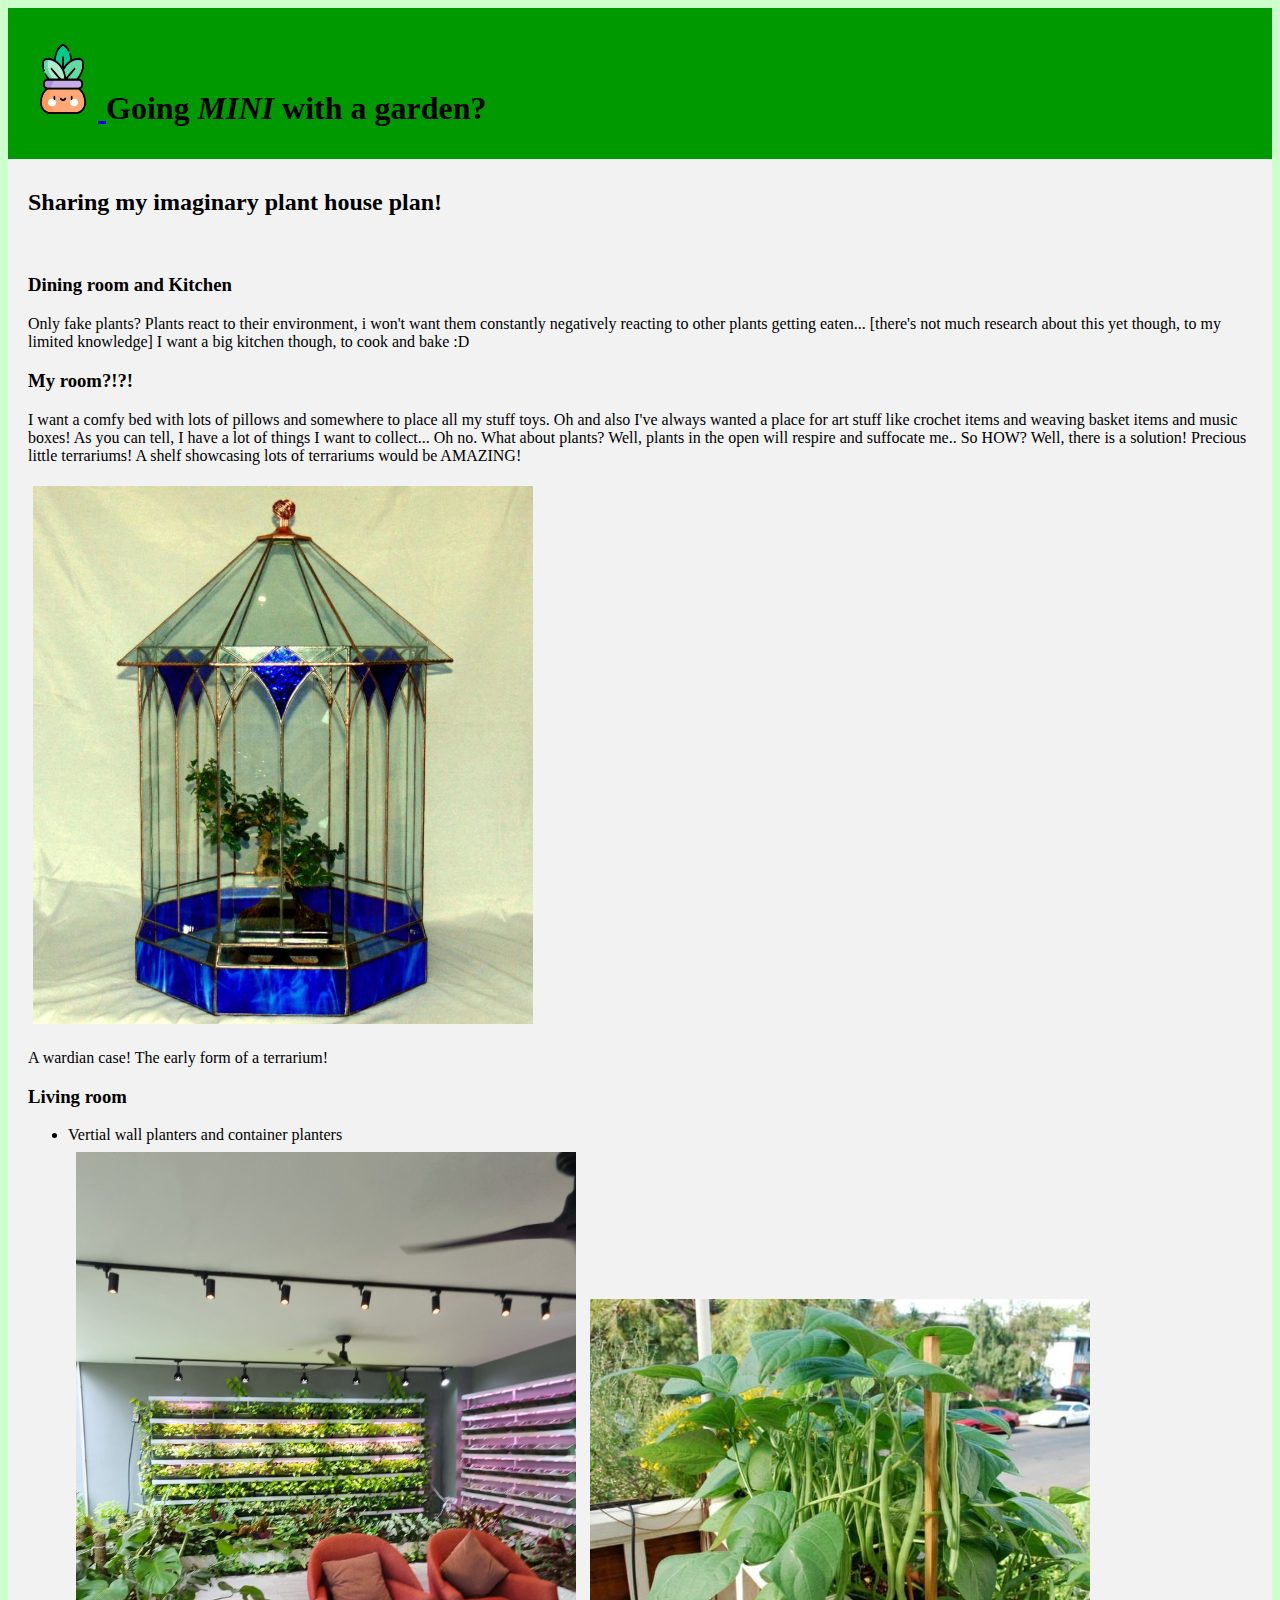
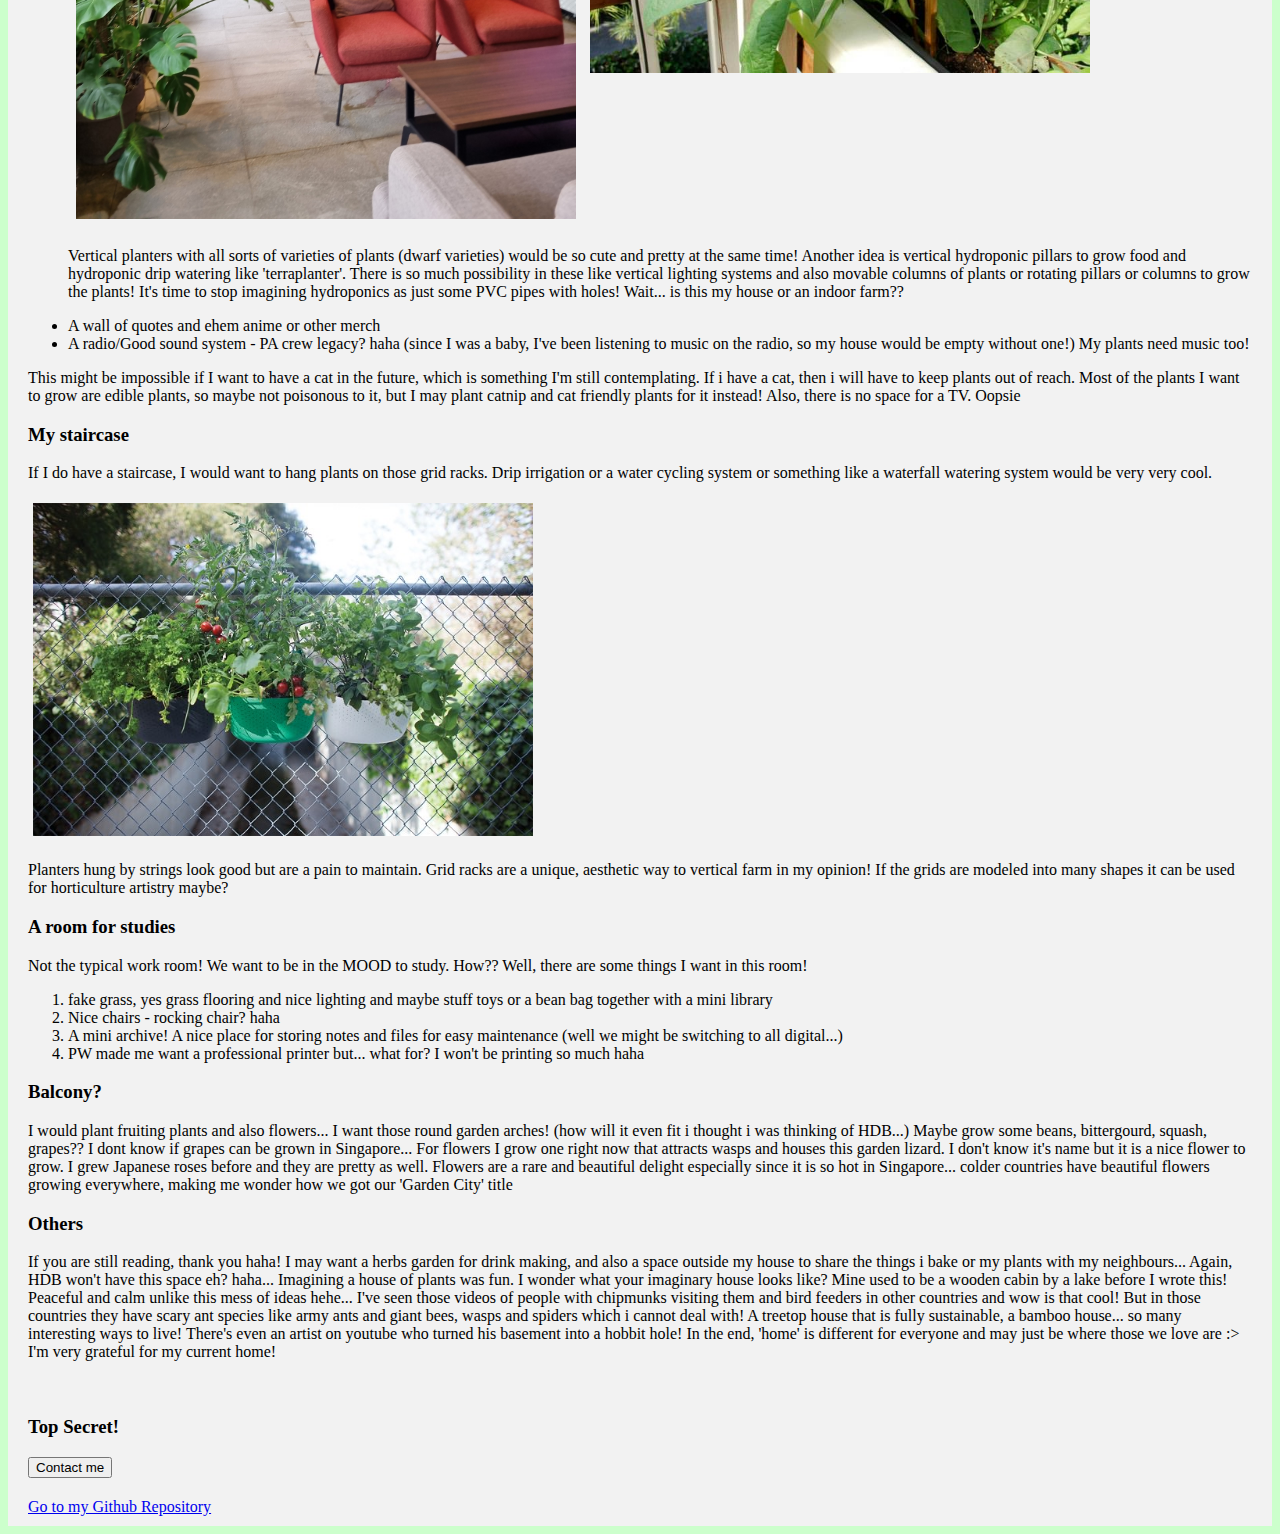
==== commit 1952be24: "Update index.html" ====
--- a/index.html
+++ b/index.html
@@ -10,7 +10,9 @@
     <!--Navigation bar-->
     <div class="navbar">
         <h1>
-            <img class="icon" href = "index.html" src="plant logo.png">
+            <a href="document.location='index.html'">
+                <img class="icon" src="plant logo.png">
+            </a>
             Going <em>MINI</em> with a garden?
         </h1>
     </div>
--- a/style.css
+++ b/style.css
@@ -7,7 +7,7 @@
     text-align: start;
 }
 
-input.icon{
+img.icon{
     width: 60px;
     height: 70px;
 }
@@ -17,10 +17,10 @@
 }
 
 div{
-    padding-left: 30px;
-    padding-right: 30px;
-    padding-bottom: 15px;
-    padding-top: 15px;
+    padding-left: 20px;
+    padding-right: 20px;
+    padding-bottom: 10px;
+    padding-top: 10px;
     background-color: #f2f2f2;
 }    
 
